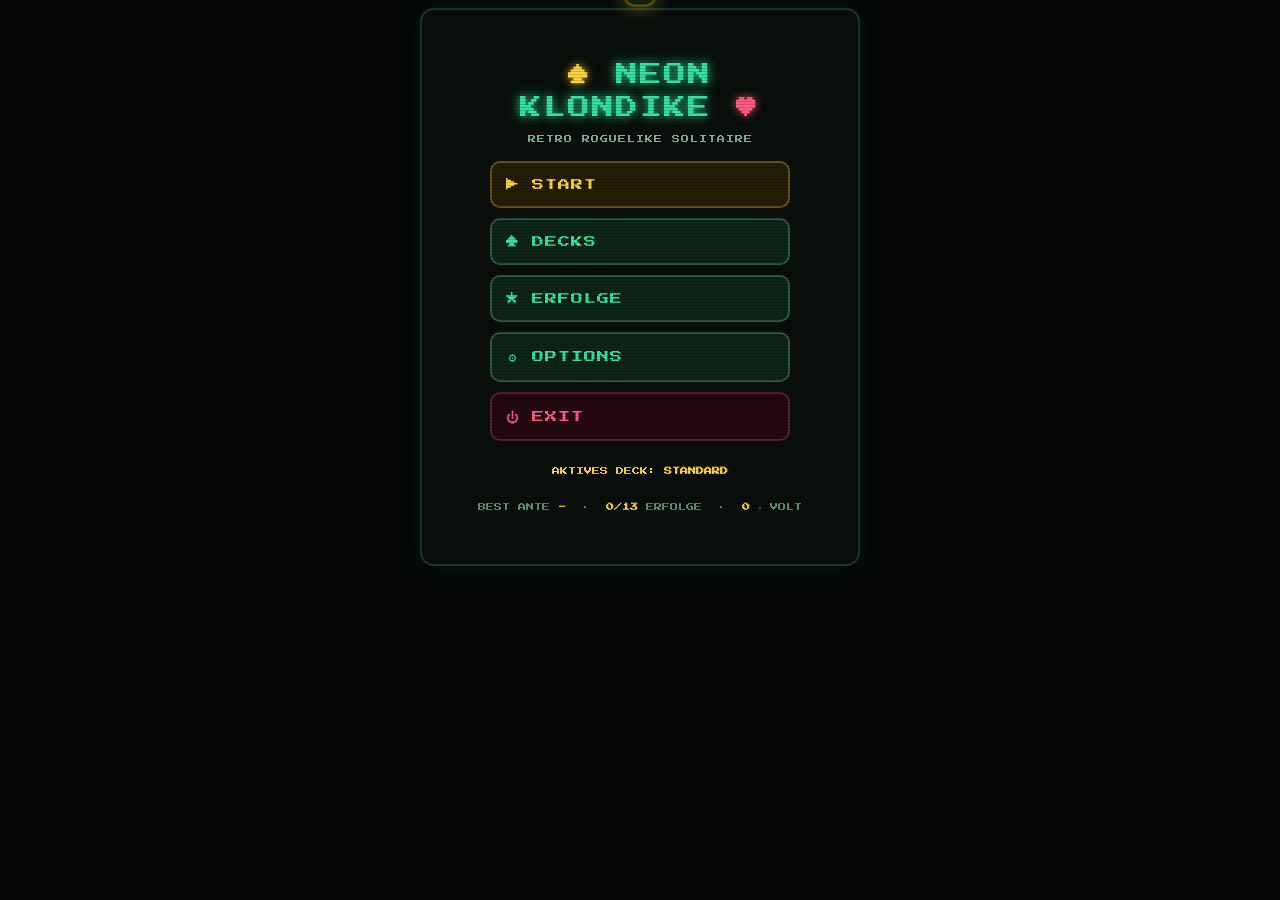
==== neon-klondike.html @ 6d2a976f "Updated 0.2" ====
<!DOCTYPE html>
<html lang="de">
<head>
<meta charset="UTF-8">
<meta name="viewport" content="width=device-width, initial-scale=1, maximum-scale=1, user-scalable=no, viewport-fit=cover">
<meta name="apple-mobile-web-app-capable" content="yes">
<meta name="apple-mobile-web-app-status-bar-style" content="black">
<meta name="theme-color" content="#050805">
<title>Neon Klondike</title>
<link rel="preconnect" href="https://fonts.googleapis.com">
<link rel="preconnect" href="https://fonts.gstatic.com" crossorigin>
<link href="https://fonts.googleapis.com/css2?family=Press+Start+2P&display=swap" rel="stylesheet">
<style>
/* ============================================================
   NEON KLONDIKE  -  Retro Roguelike Solitaire
   Single self-contained file. No backend, no dependencies
   (other than the Google webfont). Designed mobile-first.
   Sections: PALETTE/BASE -> SCENES -> MENU -> GAME (core)
             -> ACHIEVEMENTS -> OPTIONS -> GAME OVER -> TOAST
   ============================================================ */

*{box-sizing:border-box;-webkit-tap-highlight-color:transparent}
html,body{margin:0;min-height:100%;background:#050805;font-family:'Press Start 2P',monospace;color:#dfeee6;-webkit-user-select:none;user-select:none;touch-action:manipulation}
body{display:flex;justify-content:center;align-items:flex-start;padding:8px;padding-top:max(8px,env(safe-area-inset-top))}

/* ---- shared palette + app frame ---- */
#app{
  --cw:46px;--ch:62px;--fanUp:-44px;--fanDn:-50px;
  --mint:#36e0a0;--gold:#ffd23f;--pink:#ff5b7f;--felt:#0e2c1d;--panel:#0a0f0b;
  width:100%;max-width:440px;position:relative;
}

/* global CRT scanline overlay (toggle in Options) */
#scanlines{position:fixed;inset:0;pointer-events:none;z-index:9999;
  background:repeating-linear-gradient(rgba(0,0,0,0) 0 2px,rgba(0,0,0,.16) 2px 3px)}
#app.crt-off #scanlines{display:none}
#app.crt-off #stage::before{display:none}

/* ---- scene container (every screen is a framed neon panel) ---- */
.scene{background:var(--panel);border:2px solid #1c3a2b;border-radius:14px;padding:10px;
  box-shadow:0 0 22px rgba(54,224,160,.08)}
.scene[hidden]{display:none !important}

/* shared headers / back buttons used by sub-screens */
.shead{display:flex;align-items:center;gap:8px;margin:2px 0 10px}
.shead .ht{flex:1;text-align:center;font-size:12px;color:var(--mint);letter-spacing:1px}
.iconbtn{font-family:'Press Start 2P',monospace;font-size:12px;width:34px;height:34px;
  border-radius:8px;border:1.5px solid #2c5a43;background:#0d2419;color:var(--mint);cursor:pointer;line-height:1}
.iconbtn:active{transform:scale(.95)}

/* =================== MENU =================== */
#scene-menu{min-height:62vh;display:flex;flex-direction:column;align-items:center;justify-content:center;
  gap:18px;padding:28px 16px;position:relative;overflow:hidden}
.logo{text-align:center;font-size:22px;line-height:1.5;letter-spacing:2px;color:var(--mint);
  text-shadow:0 0 8px rgba(54,224,160,.8),0 0 18px rgba(54,224,160,.4);animation:glow 2.4s ease-in-out infinite}
.logo .h{color:var(--pink);text-shadow:0 0 8px rgba(255,91,127,.8)}
.logo .d{color:var(--gold);text-shadow:0 0 8px rgba(255,210,63,.8)}
@keyframes glow{0%,100%{filter:brightness(1)}50%{filter:brightness(1.35)}}
.tag{font-size:8px;color:#7fae98;letter-spacing:1px;text-align:center;margin-top:-8px}
.menu-btns{display:flex;flex-direction:column;gap:10px;width:100%;max-width:300px}
.mbtn{font-family:'Press Start 2P',monospace;font-size:12px;padding:15px 12px;border-radius:10px;
  border:2px solid #2c5a43;background:#0d2419;color:var(--mint);cursor:pointer;letter-spacing:1px;
  display:flex;align-items:center;gap:10px;justify-content:flex-start;transition:transform .05s,box-shadow .15s}
.mbtn:active{transform:scale(.98)}
.mbtn:hover{box-shadow:0 0 14px rgba(54,224,160,.35)}
.mbtn .mi{font-size:13px;width:18px;text-align:center}
.mbtn.gold{border-color:#6b5410;color:var(--gold);background:#241d07}
.mbtn.gold:hover{box-shadow:0 0 14px rgba(255,210,63,.35)}
.mbtn.danger{border-color:#5a2238;color:var(--pink);background:#240913}
.mbtn.danger:hover{box-shadow:0 0 14px rgba(255,91,127,.35)}
.menu-foot{font-size:8px;color:#5f8f78;text-align:center;line-height:2;margin-top:4px}
.menu-foot b{color:var(--gold)}
/* drifting suit glyphs in the menu background */
.drift{position:absolute;color:rgba(54,224,160,.08);font-size:40px;pointer-events:none;z-index:0;animation:drift 14s linear infinite}
@keyframes drift{0%{transform:translateY(110%) rotate(0)}100%{transform:translateY(-130%) rotate(40deg)}}
.menu-card{position:relative;z-index:2;display:flex;flex-direction:column;align-items:center;gap:18px;width:100%}

/* =================== GAME (core, preserved) =================== */
#topbar{display:flex;align-items:center;gap:6px;margin:2px 0 8px}
#title{flex:1;text-align:center;font-size:11px;color:var(--mint);letter-spacing:1px}
#title .h{color:var(--pink)}#title .d{color:var(--gold)}
#hud{display:flex;justify-content:space-between;align-items:flex-start;font-size:11px;line-height:1.5;margin-bottom:6px;gap:6px}
#hud .lbl{color:#5f8f78;font-size:9px}
#hud .val{font-size:12px}
#chips{color:var(--mint)} #chips.pulse{animation:pop .3s ease}
@keyframes pop{0%{transform:scale(1)}40%{transform:scale(1.35);color:#fff}100%{transform:scale(1)}}
#tgt{color:var(--gold)} #coins{color:var(--gold)} #ante{color:var(--pink)}
#multline{font-size:9px;color:#5f8f78;margin-top:3px}
#mult{color:var(--pink);font-size:11px}
#bossstrip{font-size:8px;color:var(--pink);border:1px solid #5a2238;background:#240913;border-radius:6px;padding:5px 7px;margin-bottom:7px;line-height:1.7;text-align:center}
#bossstrip.hidden{display:none}
#stage{position:relative;background:var(--felt);border-radius:10px;padding:8px;min-height:62vh;border:1px solid #173a28;overflow:hidden}
#stage::before{content:"";position:absolute;inset:0;pointer-events:none;background:repeating-linear-gradient(rgba(0,0,0,0) 0 2px,rgba(0,0,0,.18) 2px 3px);border-radius:10px;z-index:50}
#board{position:relative;z-index:2}
#top{display:flex;align-items:flex-start;gap:4px;margin-bottom:10px}
.founds{display:flex;gap:4px}.spacer{flex:1}
.col{display:flex;flex-direction:column;align-items:center}
#tab{display:flex;gap:4px;justify-content:space-between}
.slot{width:var(--cw);height:var(--ch);border-radius:5px;border:1.5px dashed rgba(255,255,255,.18);display:flex;align-items:center;justify-content:center;font-size:calc(var(--cw)*0.3);color:rgba(255,255,255,.25)}
.card{width:var(--cw);height:var(--ch);border-radius:5px;position:relative;cursor:pointer;background:#f4f1e4;border:1px solid #20140a;font-family:'Press Start 2P',monospace}
.card .cn{position:absolute;top:3px;left:4px;font-size:calc(var(--cw)*0.22);line-height:1}
.card .pip{position:absolute;bottom:4px;right:4px;font-size:calc(var(--cw)*0.34);line-height:1}
.card.red{color:#d8332f}.card.blk{color:#16110a}
.card.down{background:#13261c;border:1px solid var(--mint);background-image:repeating-linear-gradient(45deg,#163a29 0 6px,#0f2a1e 6px 12px)}
.card.sel{box-shadow:0 0 0 3px var(--gold);transform:translateY(-4px);z-index:99}
.fan{margin-top:var(--fanUp)}.fan.dn{margin-top:var(--fanDn)}
.scorepop{position:absolute;left:50%;top:36px;font-size:14px;color:var(--gold);z-index:70;pointer-events:none;animation:floatUp .8s ease forwards}
@keyframes floatUp{0%{opacity:0;transform:translate(-50%,8px)}20%{opacity:1}100%{opacity:0;transform:translate(-50%,-30px)}}
#bar{display:flex;gap:6px;margin-top:10px}
.btn{flex:1;font-family:'Press Start 2P',monospace;font-size:10px;padding:11px 4px;border-radius:8px;border:1.5px solid #2c5a43;background:#0d2419;color:var(--mint);cursor:pointer;line-height:1.4}
.btn:active{transform:scale(.97)}
.btn.gold{border-color:#6b5410;color:var(--gold);background:#241d07}
#overlay{position:absolute;inset:0;z-index:60;background:rgba(5,12,8,.94);border-radius:10px;display:flex;flex-direction:column;align-items:center;justify-content:center;padding:16px;text-align:center;gap:12px;overflow:auto}
#overlay.hidden{display:none}
#overlay h3{font-size:15px;margin:0;line-height:1.5}
#overlay .sub{font-size:9px;color:#7fae98;line-height:1.9}
.shop{display:flex;flex-direction:column;gap:8px;width:100%}
.perk{display:flex;justify-content:space-between;align-items:center;gap:8px;background:#0e2418;border:1px solid #244;border-radius:8px;padding:8px 10px;text-align:left}
.perk.mlt{border-color:#5a2238}
.perk .pn{font-size:10px;color:var(--mint);line-height:1.5}
.perk.mlt .pn{color:var(--pink)}
.perk .pd{font-size:8px;color:#8fbfa6;line-height:1.7;margin-top:3px}
.perk .buy{font-size:10px;color:var(--gold);border:1.5px solid #6b5410;background:#241d07;border-radius:6px;padding:9px 10px;cursor:pointer;white-space:nowrap}
.perk .buy:disabled{opacity:.35}
.owned{display:flex;flex-wrap:wrap;gap:4px;justify-content:center;margin-top:2px}
.tag-pill{font-size:8px;background:#241d07;color:var(--gold);border:1px solid #5a4a12;border-radius:5px;padding:4px 6px}
.tag-pill.m{background:#240913;color:var(--pink);border-color:#5a2238}
.perk.sel{border-color:var(--gold);box-shadow:0 0 7px rgba(228,196,80,.4)}
.perk.lock .pn{color:#7fae98}
.deck-aktiv{font-size:9px;color:var(--gold);border:1.5px solid #6b5410;background:#241d07;border-radius:6px;padding:9px 11px;white-space:nowrap}
#stage.shake{animation:shk .18s}
@keyframes shk{25%{transform:translateX(-4px)}75%{transform:translateX(4px)}}

/* =================== ACHIEVEMENTS =================== */
#scene-ach{min-height:62vh}
.ach-prog{text-align:center;font-size:9px;color:#7fae98;margin-bottom:10px}
.ach-prog b{color:var(--gold)}
.ach-bar{height:8px;border-radius:5px;background:#0e2418;border:1px solid #244;overflow:hidden;margin:6px 0 12px}
.ach-bar i{display:block;height:100%;background:linear-gradient(90deg,var(--mint),var(--gold));box-shadow:0 0 8px rgba(54,224,160,.5)}
.ach-grid{display:flex;flex-direction:column;gap:7px;max-height:54vh;overflow:auto;padding-right:2px}
.ach{display:flex;align-items:center;gap:10px;border-radius:9px;padding:9px 10px;border:1px solid #244;background:#0e2418}
.ach.off{opacity:.5;filter:grayscale(.6)}
.ach.on{border-color:#6b5410;background:#15200a;box-shadow:0 0 10px rgba(255,210,63,.15)}
.ach-ic{font-size:18px;width:26px;text-align:center}
.ach-nm{font-size:10px;color:var(--mint);line-height:1.5}
.ach.on .ach-nm{color:var(--gold)}
.ach-ds{font-size:8px;color:#8fbfa6;line-height:1.7;margin-top:3px}

/* =================== OPTIONS =================== */
#scene-opts{min-height:62vh}
.orow{display:flex;justify-content:space-between;align-items:center;gap:10px;background:#0e2418;border:1px solid #244;border-radius:9px;padding:13px 12px;margin-bottom:9px}
.orow .ol{font-size:10px;color:var(--mint);line-height:1.6}
.orow .od{font-size:8px;color:#8fbfa6;margin-top:4px;line-height:1.7}
.tgl{font-family:'Press Start 2P',monospace;font-size:10px;min-width:62px;padding:11px 8px;border-radius:7px;border:1.5px solid #5a2238;background:#240913;color:var(--pink);cursor:pointer}
.tgl.on{border-color:#2c5a43;background:#0d2419;color:var(--mint)}
.tgl:active{transform:scale(.97)}
.opt-reset{font-family:'Press Start 2P',monospace;font-size:9px;width:100%;padding:12px;border-radius:8px;border:1.5px solid #5a2238;background:#1a0a10;color:var(--pink);cursor:pointer;margin-top:6px;line-height:1.6}
.opt-about{font-size:8px;color:#5f8f78;text-align:center;line-height:2;margin-top:14px}

/* =================== GAME OVER =================== */
#scene-over{min-height:62vh;display:flex;flex-direction:column;gap:12px}
.go-title{text-align:center;font-size:18px;color:var(--pink);letter-spacing:2px;margin:6px 0 2px;
  text-shadow:0 0 10px rgba(255,91,127,.7);animation:gofx .5s ease}
@keyframes gofx{0%{transform:scale(.6);opacity:0}60%{transform:scale(1.12)}100%{transform:scale(1);opacity:1}}
.go-sub{text-align:center;font-size:9px;color:#7fae98;line-height:1.9}
.go-records{display:flex;flex-wrap:wrap;gap:5px;justify-content:center}
.rec{font-size:8px;color:var(--gold);background:#241d07;border:1px solid #6b5410;border-radius:6px;padding:5px 7px;
  animation:recpop .4s ease;line-height:1.5}
@keyframes recpop{0%{transform:scale(0)}70%{transform:scale(1.15)}100%{transform:scale(1)}}
.go-chartwrap{background:#0e2418;border:1px solid #244;border-radius:10px;padding:10px 10px 6px}
.go-chartlbl{font-size:8px;color:#5f8f78;margin-bottom:8px;text-align:center}
.go-chart{height:120px;position:relative;display:flex;align-items:flex-end;gap:4px;padding-top:6px}
.tline{position:absolute;left:0;right:0;bottom:71.4%;border-top:1px dashed rgba(255,210,63,.6);z-index:1}
.tline span{position:absolute;right:0;top:-10px;font-size:7px;color:var(--gold)}
.bar{flex:1;display:flex;flex-direction:column;align-items:center;justify-content:flex-end;height:100%;min-width:0;z-index:2}
.bwrap{width:100%;height:100%;display:flex;align-items:flex-end;justify-content:center}
.bfill{width:78%;border-radius:3px 3px 0 0;min-height:3px;transition:height .5s ease}
.bfill.win{background:var(--mint);box-shadow:0 0 8px rgba(54,224,160,.6)}
.bfill.boss{background:var(--gold);box-shadow:0 0 8px rgba(255,210,63,.6)}
.bfill.fail{background:var(--pink);box-shadow:0 0 8px rgba(255,91,127,.6)}
.blab{font-size:7px;color:#7fae98;margin-top:4px}
.go-legend{display:flex;gap:10px;justify-content:center;font-size:7px;color:#7fae98;margin-top:8px}
.go-legend i{display:inline-block;width:8px;height:8px;border-radius:2px;margin-right:3px;vertical-align:middle}
.go-stats{display:grid;grid-template-columns:1fr 1fr;gap:6px}
.gs{background:#0e2418;border:1px solid #244;border-radius:8px;padding:9px 10px}
.gs .k{font-size:8px;color:#5f8f78}
.gs .v{font-size:13px;color:var(--mint);margin-top:5px}
.go-achh{font-size:8px;color:var(--gold);text-align:center;margin:4px 0 2px;letter-spacing:1px}
.go-achbadges{display:flex;flex-wrap:wrap;gap:5px;justify-content:center}
.go-btns{display:flex;gap:8px;margin-top:2px}

/* =================== TOAST (achievement unlock) =================== */
#toast{position:absolute;left:50%;top:8px;transform:translate(-50%,-140%);z-index:10000;
  background:#15200a;border:2px solid #6b5410;border-radius:10px;padding:10px 14px;
  font-size:9px;color:var(--gold);line-height:1.6;text-align:center;max-width:90%;
  box-shadow:0 0 18px rgba(255,210,63,.4);transition:transform .35s ease;pointer-events:none}
#toast.show{transform:translate(-50%,0)}
#toast .ti{font-size:12px;margin-right:4px}

/* goodbye screen */
#scene-bye{min-height:50vh;display:flex;flex-direction:column;align-items:center;justify-content:center;gap:16px;text-align:center;padding:30px 18px}
#scene-bye .by{font-size:14px;color:var(--mint);line-height:1.8}
#scene-bye .bs{font-size:9px;color:#7fae98;line-height:1.9}
</style>
</head>
<body>
<div id="app">
  <div id="scanlines"></div>
  <div id="toast"></div>

  <!-- ===================== MAIN MENU ===================== -->
  <section class="scene" id="scene-menu">
    <div class="menu-card">
      <div class="logo"><span class="d">&#9824;</span> NEON<br>KLONDIKE <span class="h">&#9829;</span></div>
      <div class="tag">RETRO ROGUELIKE SOLITAIRE</div>
      <div class="menu-btns">
        <button class="mbtn gold" data-go="start"><span class="mi">&#9654;</span> START</button>
        <button class="mbtn" data-go="decks"><span class="mi">&#9824;</span> DECKS</button>
        <button class="mbtn" data-go="ach"><span class="mi">&#9733;</span> ERFOLGE</button>
        <button class="mbtn" data-go="opts"><span class="mi">&#9881;</span> OPTIONS</button>
        <button class="mbtn danger" data-go="exit"><span class="mi">&#9211;</span> EXIT</button>
      </div>
      <div class="menu-foot" style="color:var(--gold);margin-bottom:-2px">AKTIVES DECK: <b id="m-deck">STANDARD</b></div>
      <div class="menu-foot">BEST ANTE <b id="m-bestante">-</b> &nbsp;&middot;&nbsp; <b id="m-achcount">0/0</b> ERFOLGE &nbsp;&middot;&nbsp; <b id="m-volt">0</b> &#9889; VOLT</div>
    </div>
  </section>

  <!-- ===================== GAME ===================== -->
  <section class="scene" id="scene-game" hidden>
    <div id="topbar">
      <button class="iconbtn" id="homebtn" title="Hauptmenü">&#9776;</button>
      <div id="title"><span class="d">&#9824;</span> NEON KLONDIKE <span class="h">&#9829;</span></div>
      <div style="width:34px"></div>
    </div>
    <div id="hud">
      <div><div class="lbl">ANTE</div><div class="val" id="ante">1</div></div>
      <div style="text-align:center"><div class="lbl">CHIPS</div><div class="val"><span id="chips">0</span><span style="color:#456">/</span><span id="tgt">60</span></div><div id="multline">MULT <span id="mult">&#215;1.0</span></div></div>
      <div style="text-align:right"><div class="lbl">COINS</div><div class="val" id="coins">4</div></div>
    </div>
    <div id="bossstrip" class="hidden"></div>
    <div id="stage">
      <div id="board"></div>
      <div id="overlay" class="hidden"></div>
    </div>
    <div id="bar">
      <button class="btn" data-act="auto">&#9889; AUTO</button>
      <button class="btn" data-act="recycle"><span id="recnum">&#8635; 2</span></button>
      <button class="btn gold" data-act="new">NEW RUN</button>
    </div>
  </section>

  <!-- ===================== ACHIEVEMENTS ===================== -->
  <section class="scene" id="scene-ach" hidden>
    <div class="shead">
      <button class="iconbtn" data-back>&#8592;</button>
      <div class="ht">&#9733; ERFOLGE</div>
      <div style="width:34px"></div>
    </div>
    <div class="ach-prog">FREIGESCHALTET <b id="ach-count">0/0</b></div>
    <div class="ach-bar"><i id="ach-fill" style="width:0%"></i></div>
    <div class="ach-grid" id="ach-grid"></div>
  </section>

  <!-- ===================== DECKS ===================== -->
  <section class="scene" id="scene-decks" hidden>
    <div class="shead">
      <button class="iconbtn" data-back>&#8592;</button>
      <div class="ht">&#9824; DECKS</div>
      <div style="width:34px"></div>
    </div>
    <div class="ach-prog"><b id="deck-volt">0</b> &#9889; VOLT &middot; WÄHLE DEIN START-DECK</div>
    <div class="shop" id="deck-grid"></div>
  </section>

  <!-- ===================== OPTIONS ===================== -->
  <section class="scene" id="scene-opts" hidden>
    <div class="shead">
      <button class="iconbtn" data-back>&#8592;</button>
      <div class="ht">&#9881; OPTIONS</div>
      <div style="width:34px"></div>
    </div>
    <div class="orow">
      <div><div class="ol">SOUND</div><div class="od">Retro-Soundeffekte beim Spielen</div></div>
      <button class="tgl" id="opt-sound" data-opt="sound">AN</button>
    </div>
    <div class="orow">
      <div><div class="ol">CRT-SCANLINES</div><div class="od">Retro-Bildschirm-Effekt</div></div>
      <button class="tgl" id="opt-crt" data-opt="crt">AN</button>
    </div>
    <button class="opt-reset" id="opt-reset">FORTSCHRITT ZURÜCKSETZEN</button>
    <div class="opt-about">NEON KLONDIKE &middot; v0.2<br>RETRO ROGUELIKE SOLITAIRE</div>
  </section>

  <!-- ===================== GAME OVER ===================== -->
  <section class="scene" id="scene-over" hidden>
    <div class="go-title">GAME OVER</div>
    <div class="go-sub" id="go-sub"></div>
    <div class="go-records" id="go-records"></div>
    <div class="go-chartwrap">
      <div class="go-chartlbl">CHIPS PRO ANTE</div>
      <div class="go-chart" id="go-chart"></div>
      <div class="go-legend">
        <span><i style="background:var(--mint)"></i>GESCHAFFT</span>
        <span><i style="background:var(--gold)"></i>BOSS</span>
        <span><i style="background:var(--pink)"></i>GESCHEITERT</span>
      </div>
    </div>
    <div class="go-stats" id="go-stats"></div>
    <div id="go-ach"></div>
    <div class="go-btns">
      <button class="btn gold" data-act="retry">NEW RUN</button>
      <button class="btn" data-act="menu">HAUPTMENÜ</button>
    </div>
  </section>

  <!-- ===================== GOODBYE ===================== -->
  <section class="scene" id="scene-bye" hidden>
    <div class="by"><span style="color:var(--gold)">&#9824;</span> DANKE<br>FÜRS SPIELEN <span style="color:var(--pink)">&#9829;</span></div>
    <div class="bs">Du kannst den Tab jetzt schließen.<br>(In der Steam-Version beendet dies das Spiel.)</div>
    <button class="mbtn" data-back style="max-width:240px">&#8592; ZURÜCK ZUM MENÜ</button>
  </section>

</div>
<script>
(function(){
"use strict";

/* ============================================================
   PERSISTENCE  -  localStorage with graceful in-memory fallback.
   (This is a standalone file the player runs locally; persistence
   is what makes achievements/highscores meaningful. The Steam/
   Electron build keeps the exact same API.)
   ============================================================ */
const KEY='neonklondike.v1';
const Store={
  data:null, _mem:null, _ok:true,
  load(){
    try{const raw=localStorage.getItem(KEY); this.data=raw?JSON.parse(raw):{};}
    catch(e){this._ok=false;this.data=this._mem||{};}
    this._defaults();
  },
  _defaults(){
    const d=this.data;
    d.stats=Object.assign({totalRuns:0,bestAnte:0,bestChips:0,bestRunChips:0,boardClears:0,bossesBeaten:[]},d.stats||{});
    if(!Array.isArray(d.stats.bossesBeaten))d.stats.bossesBeaten=[];
    d.ach=Array.isArray(d.ach)?d.ach:[];
    d.opts=Object.assign({sound:true,crt:true},d.opts||{});
    d.meta=Object.assign({
      volt:0,                    // persistent currency, earned every run (win OR loss)
      selectedDeck:'standard',
      decksUnlocked:['standard'],
      perksUnlocked:['plus5','red','ten','fever','streak','ace','rec'], // current 7 stay free
      paidAch:[],                // achievement ids already paid out in VOLT
      themesUnlocked:['neon'], selectedTheme:'neon'
    },d.meta||{});
  },
  save(){
    try{ if(this._ok)localStorage.setItem(KEY,JSON.stringify(this.data)); else this._mem=this.data; }
    catch(e){ this._ok=false; this._mem=this.data; }
  },
  reset(){ const opts=this.data.opts; this.data={opts:opts}; this._defaults(); this.save(); }
};

/* ============================================================
   AUDIO  -  tiny WebAudio SFX engine (no asset files).
   ============================================================ */
const SFX={
  ctx:null,
  ensure(){ if(this.ctx)return; try{this.ctx=new (window.AudioContext||window.webkitAudioContext)();}catch(e){} },
  resume(){ if(this.ctx&&this.ctx.state==='suspended')this.ctx.resume(); },
  tone(freq,dur,type,vol){
    if(!Store.data.opts.sound||!this.ctx)return;
    type=type||'square'; vol=vol||0.04;
    const t=this.ctx.currentTime;
    const o=this.ctx.createOscillator(), g=this.ctx.createGain();
    o.type=type; o.frequency.value=freq;
    g.gain.setValueAtTime(vol,t);
    g.gain.exponentialRampToValueAtTime(0.0001,t+dur);
    o.connect(g).connect(this.ctx.destination);
    o.start(t); o.stop(t+dur);
  },
  click(){this.tone(420,0.05);},
  bank(){this.tone(660,0.07);setTimeout(()=>this.tone(880,0.06),40);},
  buy(){this.tone(520,0.08);setTimeout(()=>this.tone(820,0.08),60);},
  unlock(){[660,990,1320].forEach((f,i)=>setTimeout(()=>this.tone(f,0.12,'square',0.05),i*80));},
  win(){[523,659,784,1047].forEach((f,i)=>setTimeout(()=>this.tone(f,0.12,'square',0.05),i*90));},
  lose(){[440,330,220,165].forEach((f,i)=>setTimeout(()=>this.tone(f,0.18,'sawtooth',0.05),i*120));},
};

/* ============================================================
   ACHIEVEMENTS  -  each tests against {G, RUN, S} (stats).
   ============================================================ */
const ACHIEVEMENTS=[
 {id:'first_bank',name:'ANGEZÄHLT',   desc:'Banke deine erste Karte.',            test:c=>c.RUN.banked>=1},
 {id:'clear_board',name:'AUFRÄUMER',  desc:'Räume ein Board komplett ab.',        test:c=>c.S.boardClears>=1},
 {id:'boss1',     name:'BOSS-JÄGER',  desc:'Besiege deinen ersten Boss.',         test:c=>c.S.bossesBeaten.length>=1},
 {id:'allboss',   name:'THRONRÄUBER', desc:'Besiege alle 3 Boss-Typen.',          test:c=>c.S.bossesBeaten.length>=3},
 {id:'ante3',     name:'WARMGELAUFEN',desc:'Erreiche Ante 3.',                    test:c=>c.S.bestAnte>=3},
 {id:'ante5',     name:'AUFSTEIGER',  desc:'Erreiche Ante 5.',                    test:c=>c.S.bestAnte>=5},
 {id:'ante8',     name:'LEGENDE',     desc:'Erreiche Ante 8.',                    test:c=>c.S.bestAnte>=8},
 {id:'chips500',  name:'HOCHSTAPLER', desc:'Erziele 500+ Chips in einer Runde.',  test:c=>c.S.bestChips>=500},
 {id:'chips1000', name:'ÜBERFLIEGER', desc:'Erziele 1000+ Chips in einer Runde.', test:c=>c.S.bestChips>=1000},
 {id:'perks5',    name:'SAMMLER',     desc:'Besitze 5 Perks gleichzeitig.',       test:c=>c.G.perks&&c.G.perks.length>=5},
 {id:'mult5',     name:'MULTIPLIKATOR',desc:'Erreiche ×5.0 Mult oder mehr.',      test:c=>c.RUN.maxMult>=5},
 {id:'coins20',   name:'SPARFUCHS',   desc:'Halte 20+ Coins gleichzeitig.',       test:c=>c.G.coins>=20},
 {id:'runs10',    name:'DURCHHALTER', desc:'Spiele 10 Runs.',                     test:c=>c.S.totalRuns>=10},
];

/* ============================================================
   GAME CORE  (Klondike + Balatro-style scoring/shop/bosses)
   ============================================================ */
const SUITS=['♠','♥','♦','♣'];
const RED=s=>s===1||s===2;
const RANKS=['','A','2','3','4','5','6','7','8','9','10','J','Q','K'];
const POOL=[
 {id:'plus5',name:'+5 CHIP',desc:'FOUNDATION CARDS +5 CHIPS',price:4,m:false},
 {id:'red',name:'RED HEAT',desc:'RED CARDS +4 CHIPS',price:3,m:false},
 {id:'ten',name:'TEN ENGINE',desc:'10s SCORE +12 CHIPS',price:4,m:false},
 {id:'fever',name:'FEVER',desc:'+0.5 BASE MULT (PERMANENT)',price:6,m:true},
 {id:'streak',name:'COMBO',desc:'+0.1 MULT EACH BANK (PER ROUND)',price:5,m:true},
 {id:'ace',name:'ACE MULT',desc:'ACES BANKED +0.5 MULT (PER ROUND)',price:5,m:true},
 {id:'rec',name:'EXTRA PASS',desc:'+1 STOCK RECYCLE / ROUND',price:4,m:false},
];
const BOSSES=[
 {id:'tax',name:'THE TAX',desc:'TARGET +40%'},
 {id:'crown',name:'PAPER CROWN',desc:'J Q K SCORE 0 CHIPS'},
 {id:'drought',name:'DROUGHT',desc:'ONLY 1 RECYCLE'},
];
/* ============================================================
   DECKS  -  starting-condition modifiers chosen before a run.
   Standard is free; the rest are unlocked with VOLT in the DECKS screen.
   Every deck is a TRADEOFF (a buff paired with a cost).
   ============================================================ */
const DECKS=[
 {id:'standard',  name:'STANDARD',    desc:'AUSGEWOGEN — KEINE MODIFIKATOREN',     coins:4, recDelta:0, baseMult:1, startPerks:[], targetMul:1,    rewardDelta:0,  cost:0},
 {id:'highroller',name:'HIGH ROLLER', desc:'+6 START-COINS · ALLE ZIELE +15%',    coins:10,recDelta:0, baseMult:1, startPerks:[], targetMul:1.15, rewardDelta:0,  cost:20},
 {id:'marathon',  name:'MARATHON',    desc:'+1 RECYCLE/RUNDE · BASIS-REWARD -1',   coins:4, recDelta:1, baseMult:1, startPerks:[], targetMul:1,    rewardDelta:-1, cost:20},
];
const DECK=id=>DECKS.find(d=>d.id===id)||DECKS[0];
let G={};
let RUN={};   // per-run tracking (resets each new run)

function $(id){return document.getElementById(id);}
function shuffle(a){for(let i=a.length-1;i>0;i--){const j=Math.floor(Math.random()*(i+1));[a[i],a[j]]=[a[j],a[i]];}return a;}
function target(n){return Math.round(60*Math.pow(1.55,n-1)/5)*5;}
function recBase(){return 2+(G.perks.includes('rec')?1:0)+(G.deck?G.deck.recDelta:0);}
function baseMult(){return (G.deck?G.deck.baseMult:1)+(G.perks.includes('fever')?0.5:0);}
function effMult(){return baseMult()+G.roundMult;}

function resetRun(){RUN={banked:0,totalChips:0,maxMult:0,bestRound:0,newBestAnte:false,newBestChips:false,newAch:[],voltEarned:0};}

function newRun(){
  resetRun();
  Store.data.stats.totalRuns++;
  const deck=DECK(Store.data.meta.selectedDeck);
  G={ante:1,coins:deck.coins,perks:deck.startPerks.slice(),history:[],deck:deck};
  newRound();           // newRound updates bestAnte + saves
  evalAch();            // covers runs10 etc.
}

function newRound(){
  const deck=[];for(let s=0;s<4;s++)for(let r=1;r<=13;r++)deck.push({r,s,up:false});
  shuffle(deck);
  G.tab=[[],[],[],[],[],[],[]];
  for(let c=0;c<7;c++){for(let k=0;k<=c;k++){const card=deck.pop();card.up=(k===c);G.tab[c].push(card);}}
  G.stock=deck;G.waste=[];G.found=[[],[],[],[]];
  G.chips=0;G.roundMult=0;G.phase='play';G.sel=null;G._last=0;G.boss=null;
  G.target=target(G.ante);if(G.deck&&G.deck.targetMul!==1)G.target=Math.round(G.target*G.deck.targetMul/5)*5;G.rec=recBase();
  if(G.ante%3===0){G.boss=BOSSES[Math.floor(Math.random()*BOSSES.length)];
    if(G.boss.id==='tax')G.target=Math.round(G.target*1.4/5)*5;
    if(G.boss.id==='drought')G.rec=Math.max(1,G.rec-2);}
  // reaching an ante = a record candidate
  if(G.ante>Store.data.stats.bestAnte){Store.data.stats.bestAnte=G.ante;RUN.newBestAnte=true;}
  Store.save();
  evalAch();
  hideOv();render();
}
function color(c){return RED(c.s)?'r':'b';}
function validSeq(cards){for(let i=1;i<cards.length;i++){const a=cards[i-1],b=cards[i];if(!b.up||b.r!==a.r-1||color(a)===color(b))return false;}return true;}
function moving(){if(!G.sel)return[];if(G.sel.p==='waste')return[G.waste[G.waste.length-1]];return G.tab[G.sel.col].slice(G.sel.idx);}
function canFound(c){const f=G.found[c.s];return (f.length===0&&c.r===1)||(f.length>0&&f[f.length-1].r===c.r-1);}
function canTab(cards,col){const r0=cards[0],t=G.tab[col];if(t.length===0)return r0.r===13;const top=t[t.length-1];return top.up&&top.r===r0.r+1&&color(top)!==color(r0);}
function chipsFor(c){if(G.boss&&G.boss.id==='crown'&&c.r>=11)return 0;let v=10;if(G.perks.includes('plus5'))v+=5;if(G.perks.includes('red')&&RED(c.s))v+=4;if(G.perks.includes('ten')&&c.r===10)v+=12;return v;}
function bankGain(c){
  if(G.perks.includes('streak'))G.roundMult+=0.1;
  if(G.perks.includes('ace')&&c.r===1)G.roundMult+=0.5;
  const m=effMult(); if(m>RUN.maxMult)RUN.maxMult=m;
  const gain=Math.round(chipsFor(c)*m);
  G.chips+=gain; RUN.banked++; RUN.totalChips+=gain;
  SFX.bank();
  evalAch();
  return gain;
}
function flip(arr){if(arr.length&&!arr[arr.length-1].up)arr[arr.length-1].up=true;}
function pop(g){if(g<=0)return;const d=document.createElement('div');d.className='scorepop';d.textContent='+'+g;$('stage').appendChild(d);setTimeout(()=>d.remove(),800);}
function handleStock(){
  if(G.stock.length){const c=G.stock.pop();c.up=true;G.waste.push(c);}
  else if(G.rec>0&&G.waste.length){while(G.waste.length){const c=G.waste.pop();c.up=false;G.stock.push(c);}G.rec--;}
  G.sel=null;render();checkStuck();
}
function doFound(){const cs=moving();const c=cs[0];G.found[c.s].push(c);if(G.sel.p==='waste')G.waste.pop();else{G.tab[G.sel.col].pop();flip(G.tab[G.sel.col]);}const g=bankGain(c);pop(g);G.sel=null;check();}
function doTab(col){const cs=moving();if(G.sel.p==='waste')G.waste.pop();else G.tab[G.sel.col].splice(G.sel.idx);cs.forEach(c=>G.tab[col].push(c));if(G.sel.p!=='waste')flip(G.tab[G.sel.col]);G.sel=null;render();checkStuck();}
function same(p,col,idx){return G.sel&&G.sel.p===p&&G.sel.col===col&&G.sel.idx===idx;}
function shake(){const s=$('stage');s.classList.add('shake');setTimeout(()=>s.classList.remove('shake'),180);}
function selWaste(){if(G.waste.length)G.sel={p:'waste'};}
function onClick(e){
  if(G.phase!=='play')return;
  const el=e.target.closest('[data-pile]');if(!el)return;
  const p=el.dataset.pile,col=el.dataset.col!==undefined?+el.dataset.col:null,idx=el.dataset.idx!==undefined?+el.dataset.idx:null;
  if(p==='stock'){handleStock();return;}
  if(!G.sel){
    if(p==='waste'){selWaste();}
    else if(p==='tab'&&idx>=0){const c=G.tab[col][idx];if(c.up&&validSeq(G.tab[col].slice(idx)))G.sel={p:'tab',col,idx};}
    render();return;
  }
  if(p==='waste'&&same('waste',undefined,undefined)){G.sel=null;render();return;}
  if(p==='tab'&&same('tab',col,idx)){G.sel=null;render();return;}
  const cs=moving();
  if(p==='found'){if(cs.length===1&&canFound(cs[0]))doFound();else shake();return;}
  if(p==='tab'){
    if(canTab(cs,col)){doTab(col);return;}
    const c=idx>=0?G.tab[col][idx]:null;
    if(c&&c.up&&validSeq(G.tab[col].slice(idx))){G.sel={p:'tab',col,idx};render();return;}
    shake();return;
  }
  if(p==='waste'){G.sel=null;selWaste();render();return;}
}
function autoCollect(){let moved=true,total=0;while(moved){moved=false;
  if(G.waste.length){const c=G.waste[G.waste.length-1];if(canFound(c)){G.found[c.s].push(c);G.waste.pop();total+=bankGain(c);moved=true;}}
  for(let col=0;col<7;col++){const t=G.tab[col];if(t.length){const c=t[t.length-1];if(c.up&&canFound(c)){G.found[c.s].push(c);t.pop();flip(t);total+=bankGain(c);moved=true;}}}
}G.sel=null;pop(total);check();}
function anyMove(){
  if(G.stock.length)return true;
  if(G.rec>0&&G.waste.length)return true;
  const tops=[];if(G.waste.length)tops.push(G.waste[G.waste.length-1]);
  for(let c=0;c<7;c++){const t=G.tab[c];if(t.length&&t[t.length-1].up)tops.push(t[t.length-1]);}
  for(const c of tops)if(canFound(c))return true;
  for(let c=0;c<7;c++){const t=G.tab[c];for(let i=0;i<t.length;i++){if(t[i].up&&validSeq(t.slice(i))){const run=t.slice(i);for(let d=0;d<7;d++)if(d!==c&&canTab(run,d))return true;}}}
  if(G.waste.length){const w=[G.waste[G.waste.length-1]];for(let d=0;d<7;d++)if(canTab(w,d))return true;}
  return false;
}
function checkStuck(){render();if(G.phase==='play'&&G.chips<G.target&&!anyMove())gameOver();}
function check(){
  const done=G.found.every(f=>f.length===13);
  if(done){roundClear(true);return;}
  if(G.chips>=G.target){roundClear(false);return;}
  render();if(!anyMove())gameOver();
}
function roundClear(cleared){
  G.phase='clear';
  const earned=G.chips;
  // ---- record this round into run history + persistent stats ----
  G.history.push({ante:G.ante,chips:earned,target:G.target,cleared:cleared,boss:G.boss?G.boss.id:null});
  if(earned>RUN.bestRound)RUN.bestRound=earned;
  if(earned>Store.data.stats.bestChips){Store.data.stats.bestChips=earned;RUN.newBestChips=true;}
  if(cleared)Store.data.stats.boardClears++;
  if(G.boss&&(cleared||earned>=G.target)&&Store.data.stats.bossesBeaten.indexOf(G.boss.id)<0)
    Store.data.stats.bossesBeaten.push(G.boss.id);
  Store.save();
  // ---- reward (unchanged economy) ----
  const interest=Math.min(5,Math.floor(G.coins/5));
  const perf=Math.floor(earned/40);
  const bonus=cleared?6:0;
  const bounty=G.boss?8:0;
  const reward=Math.max(0,3+(G.deck?G.deck.rewardDelta:0)+perf+interest+bonus+bounty);
  G.coins+=reward;
  evalAch();
  SFX.win();
  const lines=['+3 base','+'+perf+' score','+'+interest+' interest'];
  if(cleared)lines.push('+6 clear');if(bounty)lines.push('+8 boss');
  showOv('<h3 style="color:var(--gold)">'+(G.boss?'BOSS DEFEATED!':(cleared?'BOARD CLEARED!':'ROUND CLEAR'))+'</h3>'+
    '<div class="sub">CHIPS '+earned+' / '+G.target+'<br>'+lines.join(' &nbsp; ')+'<br><span style="color:var(--gold)">REWARD +'+reward+' COINS</span></div>'+
    '<button class="btn gold" data-act="shop" style="flex:0;padding:11px 18px">OPEN SHOP &#8599;</button>');
  render();
}
function openShop(){
  G.phase='shop';
  const avail=POOL.filter(p=>!G.perks.includes(p.id));
  G.offers=shuffle(avail.slice()).slice(0,3);
  renderShop();
}
function renderShop(){
  const owned=G.perks.map(id=>{const p=POOL.find(x=>x.id===id);return '<span class="tag-pill '+(p.m?'m':'')+'">'+p.name+'</span>';}).join('');
  const rows=G.offers.map((p,i)=>{const aff=G.coins>=p.price;
    return '<div class="perk '+(p.m?'mlt':'')+'"><div><div class="pn">'+p.name+'</div><div class="pd">'+p.desc+'</div></div><button class="buy" data-buy="'+i+'" '+(aff?'':'disabled')+'>'+p.price+'◉</button></div>';}).join('')||'<div class="sub">SOLD OUT — NICE COLLECTION</div>';
  const nb=(G.ante+1)%3===0?' ·BOSS':'';
  showOv('<h3 style="color:var(--mint)">SHOP — '+G.coins+'◉</h3>'+
    '<div class="shop">'+rows+'</div>'+
    (owned?'<div class="owned">'+owned+'</div>':'')+
    '<div style="display:flex;gap:6px;width:100%;margin-top:2px">'+
      '<button class="btn" data-act="reroll" '+(G.coins>=1&&G.offers.length?'':'disabled')+' style="flex:1">REROLL 1◉</button>'+
      '<button class="btn gold" data-act="next" style="flex:1.4">DEAL ANTE '+(G.ante+1)+nb+' &#8599;</button>'+
    '</div>');
}
function buy(i){const p=G.offers[i];if(!p||G.coins<p.price)return;G.coins-=p.price;G.perks.push(p.id);G.offers.splice(i,1);SFX.buy();evalAch();renderShop();}
function reroll(){if(G.coins<1)return;G.coins-=1;const avail=POOL.filter(p=>!G.perks.includes(p.id));G.offers=shuffle(avail.slice()).slice(0,3);SFX.click();renderShop();}

/* ---- META: convert a finished run into persistent VOLT ----
   Earned from PROGRESS (ante reached + bosses beaten + board clears) so a
   losing run still pays out. Boss Rush deck will later double the boss share. */
function awardVolt(){
  const bosses=G.history.filter(h=>h.boss&&!h.failed).length; // boss rounds actually beaten
  const clears=G.history.filter(h=>h.cleared).length;         // full board clears
  const v=G.ante+3*bosses+clears;
  Store.data.meta.volt+=v;
  RUN.voltEarned=v;
  Store.save();
}

/* ---- GAME OVER: record, persist, render visualization, switch scene ---- */
function gameOver(){
  G.phase='over';
  G.history.push({ante:G.ante,chips:G.chips,target:G.target,cleared:false,boss:G.boss?G.boss.id:null,failed:true});
  if(G.chips>RUN.bestRound)RUN.bestRound=G.chips;
  if(G.chips>Store.data.stats.bestChips){Store.data.stats.bestChips=G.chips;RUN.newBestChips=true;}
  if(RUN.totalChips>Store.data.stats.bestRunChips)Store.data.stats.bestRunChips=RUN.totalChips;
  Store.save();
  evalAch();
  awardVolt();
  SFX.lose();
  renderGameOver();
  showScene('over');
}

function showOv(html){const o=$('overlay');o.innerHTML=html;o.classList.remove('hidden');}
function hideOv(){$('overlay').classList.add('hidden');}
function fitCards(){const inner=$('stage').clientWidth-16;let cw=Math.floor((inner-6*4)/7);cw=Math.max(34,Math.min(cw,60));const ch=Math.round(cw*1.36);const r=document.documentElement.style;r.setProperty('--cw',cw+'px');r.setProperty('--ch',ch+'px');r.setProperty('--fanUp',(-Math.round(ch*0.7))+'px');r.setProperty('--fanDn',(-Math.round(ch*0.8))+'px');}
function cardEl(c,attr,extra){if(!c.up)return '<div class="card down '+(extra||'')+'" '+attr+'></div>';return '<div class="card '+(RED(c.s)?'red':'blk')+' '+(extra||'')+'" '+attr+'><span class="cn">'+RANKS[c.r]+SUITS[c.s]+'</span><span class="pip">'+SUITS[c.s]+'</span></div>';}
function render(){
  if($('scene-game').hidden)return;
  $('ante').textContent=G.ante;
  $('tgt').textContent=G.target;
  $('coins').textContent=G.coins;
  $('recnum').innerHTML='↻ '+G.rec;
  $('mult').textContent='×'+effMult().toFixed(1);
  const ch=$('chips');ch.textContent=G.chips;
  if(G.chips>G._last){ch.classList.remove('pulse');void ch.offsetWidth;ch.classList.add('pulse');}
  G._last=G.chips;
  const bs=$('bossstrip');
  if(G.boss){bs.classList.remove('hidden');bs.innerHTML='☠ BOSS · '+G.boss.name+' — '+G.boss.desc;}else bs.classList.add('hidden');
  let f='';for(let s=0;s<4;s++){const fo=G.found[s];if(fo.length){f+=cardEl(fo[fo.length-1],'data-pile="found" data-suit="'+s+'"','');}else f+='<div class="slot" data-pile="found" data-suit="'+s+'">'+SUITS[s]+'</div>';}
  let w;if(G.waste.length){const sel=G.sel&&G.sel.p==='waste'?'sel':'';w=cardEl(G.waste[G.waste.length-1],'data-pile="waste"',sel);}else w='<div class="slot" data-pile="waste"></div>';
  let st;if(G.stock.length)st='<div class="card down" data-pile="stock"></div>';else st='<div class="slot" data-pile="stock">'+(G.rec>0?'↻':'✕')+'</div>';
  let tb='';for(let c=0;c<7;c++){const col=G.tab[c];let inner='';if(col.length===0){inner='<div class="slot" data-pile="tab" data-col="'+c+'" data-idx="-1"></div>';}else{col.forEach((card,i)=>{const fanCls=i===0?'':(card.up?'fan':'fan dn');const selThis=G.sel&&G.sel.p==='tab'&&G.sel.col===c&&i>=G.sel.idx?'sel':'';inner+=cardEl(card,'data-pile="tab" data-col="'+c+'" data-idx="'+i+'"',fanCls+' '+selThis);});}
    tb+='<div class="col">'+inner+'</div>';}
  $('board').innerHTML='<div id="top"><div class="founds">'+f+'</div><div class="spacer"></div>'+st+w+'</div><div id="tab">'+tb+'</div>';
}

/* ============================================================
   SCENE MANAGER  -  menu / game / ach / opts / over / bye
   ============================================================ */
function showScene(name){
  document.querySelectorAll('.scene').forEach(s=>s.hidden=true);
  const el=$('scene-'+name); if(el)el.hidden=false;
  if(name==='menu')renderMenu();
  else if(name==='ach')renderAch();
  else if(name==='opts')renderOpts();
  else if(name==='decks')renderDecks();
}

function renderMenu(){
  const s=Store.data.stats;
  $('m-bestante').textContent=s.bestAnte||'-';
  $('m-achcount').textContent=Store.data.ach.length+'/'+ACHIEVEMENTS.length;
  $('m-volt').textContent=Store.data.meta.volt;
  $('m-deck').textContent=DECK(Store.data.meta.selectedDeck).name;
}

function renderDecks(){
  const m=Store.data.meta;
  $('deck-volt').textContent=m.volt;
  $('deck-grid').innerHTML=DECKS.map(d=>{
    const unlocked=m.decksUnlocked.includes(d.id), sel=m.selectedDeck===d.id;
    let act;
    if(sel)act='<span class="deck-aktiv">AKTIV</span>';
    else if(unlocked)act='<button class="buy" data-deck-sel="'+d.id+'">WÄHLEN</button>';
    else act='<button class="buy" data-deck-buy="'+d.id+'"'+(m.volt>=d.cost?'':' disabled')+'>'+d.cost+' &#9889;</button>';
    return '<div class="perk'+(sel?' sel':'')+(unlocked?'':' lock')+'">'+
      '<div><div class="pn">'+d.name+'</div><div class="pd">'+d.desc+'</div></div>'+act+'</div>';
  }).join('');
}

function renderAch(){
  const got=Store.data.ach;
  $('ach-count').textContent=got.length+'/'+ACHIEVEMENTS.length;
  $('ach-fill').style.width=Math.round(got.length/ACHIEVEMENTS.length*100)+'%';
  $('ach-grid').innerHTML=ACHIEVEMENTS.map(a=>{
    const on=got.indexOf(a.id)>=0;
    return '<div class="ach '+(on?'on':'off')+'">'+
      '<div class="ach-ic">'+(on?'🏆':'🔒')+'</div>'+
      '<div><div class="ach-nm">'+a.name+'</div><div class="ach-ds">'+a.desc+'</div></div></div>';
  }).join('');
}

function renderOpts(){
  const o=Store.data.opts;
  const sb=$('opt-sound'); sb.textContent=o.sound?'AN':'AUS'; sb.classList.toggle('on',!!o.sound);
  const cb=$('opt-crt');   cb.textContent=o.crt?'AN':'AUS';   cb.classList.toggle('on',!!o.crt);
}

function applyOpts(){ $('app').classList.toggle('crt-off',!Store.data.opts.crt); }

/* ---- GAME OVER visualization ---- */
function renderGameOver(){
  const s=Store.data.stats, h=G.history;
  $('go-sub').innerHTML='RUN BEENDET — ANTE '+G.ante+(G.boss?' · BOSS':'')+'<br>'+
    'BENÖTIGT '+G.target+' · ERREICHT '+G.chips;
  // records
  const recs=[];
  recs.push('&#9889; +'+(RUN.voltEarned||0)+' VOLT &middot; GESAMT '+Store.data.meta.volt);
  if(RUN.newBestAnte)recs.push('★ NEUER REKORD: ANTE '+G.ante);
  if(RUN.newBestChips)recs.push('★ BESTE RUNDE: '+s.bestChips);
  $('go-records').innerHTML=recs.map(r=>'<span class="rec">'+r+'</span>').join('');
  // bar chart (height = chips/target, target line drawn at 1.0 of a 1.4 scale)
  $('go-chart').innerHTML='<div class="tline"><span>TARGET</span></div>'+h.map(r=>{
    const ratio=Math.max(0,Math.min(r.chips/r.target,1.4));
    const hp=(ratio/1.4*100).toFixed(1);
    const cls=r.failed?'fail':(r.boss?'boss':'win');
    return '<div class="bar"><div class="bwrap"><div class="bfill '+cls+'" style="height:'+hp+'%"></div></div><div class="blab">A'+r.ante+'</div></div>';
  }).join('');
  // stat tiles
  const tile=(k,v)=>'<div class="gs"><div class="k">'+k+'</div><div class="v">'+v+'</div></div>';
  $('go-stats').innerHTML=
    tile('RUNDEN',h.length)+
    tile('CHIPS GESAMT',RUN.totalChips)+
    tile('BESTE RUNDE',RUN.bestRound)+
    tile('PERKS',G.perks.length);
  // achievements unlocked this run
  const na=RUN.newAch.map(id=>ACHIEVEMENTS.find(a=>a.id===id)).filter(Boolean);
  $('go-ach').innerHTML=na.length?
    '<div class="go-achh">NEUE ERFOLGE</div><div class="go-achbadges">'+
    na.map(a=>'<span class="rec">🏆 '+a.name+'</span>').join('')+'</div>':'';
}

/* ============================================================
   ACHIEVEMENT EVALUATION + TOASTS
   ============================================================ */
function evalAch(){
  const ctx={G:G,RUN:RUN,S:Store.data.stats};
  let changed=false;
  for(const a of ACHIEVEMENTS){
    if(Store.data.ach.indexOf(a.id)>=0)continue;
    let ok=false; try{ok=a.test(ctx);}catch(e){}
    if(ok){Store.data.ach.push(a.id);changed=true;if(RUN.newAch)RUN.newAch.push(a.id);queueToast(a);}
  }
  if(changed)Store.save();
}
let toastQ=[],toastBusy=false;
function queueToast(a){toastQ.push(a);if(!toastBusy)nextToast();}
function nextToast(){
  if(!toastQ.length){toastBusy=false;return;}
  toastBusy=true;
  const a=toastQ.shift(), t=$('toast');
  t.innerHTML='<span class="ti">🏆</span>ERFOLG<br>'+a.name;
  t.classList.add('show'); SFX.unlock();
  setTimeout(()=>{t.classList.remove('show');setTimeout(nextToast,300);},1900);
}

/* ============================================================
   EXIT  (web: goodbye screen; Steam/Electron: wire to app.quit)
   ============================================================ */
function doExit(){
  // In the Electron/Steam build, replace with: window.api?.quit() / window.close()
  try{window.close();}catch(e){}
  setTimeout(()=>{ if(document.visibilityState!=='hidden') showScene('bye'); },120);
}

/* ============================================================
   EVENT WIRING
   ============================================================ */
// in-board card taps
$('board').addEventListener('click',onClick);
// overlay (round-clear + shop)
$('overlay').addEventListener('click',function(e){
  const b=e.target.closest('[data-buy]');if(b){buy(+b.dataset.buy);return;}
  const a=e.target.closest('[data-act]');if(!a)return;const act=a.dataset.act;
  if(act==='shop')openShop();else if(act==='next'){G.ante++;newRound();}else if(act==='reroll')reroll();else if(act==='new')newRun();
});
// in-game bottom bar
$('bar').addEventListener('click',function(e){const a=e.target.closest('[data-act]');if(!a)return;const act=a.dataset.act;if(G.phase==='play'){if(act==='auto')autoCollect();else if(act==='recycle')handleStock();}if(act==='new'){SFX.click();newRun();}});
// home button -> menu
$('homebtn').addEventListener('click',function(){SFX.click();showScene('menu');});
// main menu
$('scene-menu').addEventListener('click',function(e){
  const b=e.target.closest('[data-go]');if(!b)return;SFX.click();
  const go=b.dataset.go;
  if(go==='start'){showScene('game');fitCards();newRun();}
  else if(go==='decks')showScene('decks');
  else if(go==='ach')showScene('ach');
  else if(go==='opts')showScene('opts');
  else if(go==='exit')doExit();
});
// generic back buttons -> menu
document.querySelectorAll('[data-back]').forEach(b=>b.addEventListener('click',function(){SFX.click();showScene('menu');}));
// decks screen: unlock with VOLT / select active deck
$('scene-decks').addEventListener('click',function(e){
  const buy=e.target.closest('[data-deck-buy]');
  if(buy){const id=buy.dataset.deckBuy,d=DECK(id),m=Store.data.meta;
    if(!m.decksUnlocked.includes(id)&&m.volt>=d.cost){m.volt-=d.cost;m.decksUnlocked.push(id);m.selectedDeck=id;Store.save();SFX.buy();renderDecks();}
    return;}
  const sel=e.target.closest('[data-deck-sel]');
  if(sel){Store.data.meta.selectedDeck=sel.dataset.deckSel;Store.save();SFX.click();renderDecks();return;}
});
// options toggles + reset
$('scene-opts').addEventListener('click',function(e){
  const t=e.target.closest('[data-opt]');
  if(t){const k=t.dataset.opt;Store.data.opts[k]=!Store.data.opts[k];Store.save();applyOpts();renderOpts();SFX.click();return;}
});
$('opt-reset').addEventListener('click',function(){
  if(confirm('Allen Fortschritt (Erfolge & Rekorde) wirklich löschen?')){Store.reset();renderOpts();SFX.click();alert('Fortschritt zurückgesetzt.');}
});
// game over buttons
$('scene-over').addEventListener('click',function(e){
  const a=e.target.closest('[data-act]');if(!a)return;SFX.click();
  if(a.dataset.act==='retry'){showScene('game');fitCards();newRun();}
  else if(a.dataset.act==='menu')showScene('menu');
});
// resize (only matters while playing)
window.addEventListener('resize',function(){if(!$('scene-game').hidden){fitCards();render();}});
// resume audio on first user gesture (mobile autoplay policy)
window.addEventListener('pointerdown',function init(){SFX.ensure();SFX.resume();window.removeEventListener('pointerdown',init);},{once:true});

/* ============================================================
   BOOT
   ============================================================ */
Store.load();
applyOpts();
showScene('menu');
})();
</script>
</body>
</html>
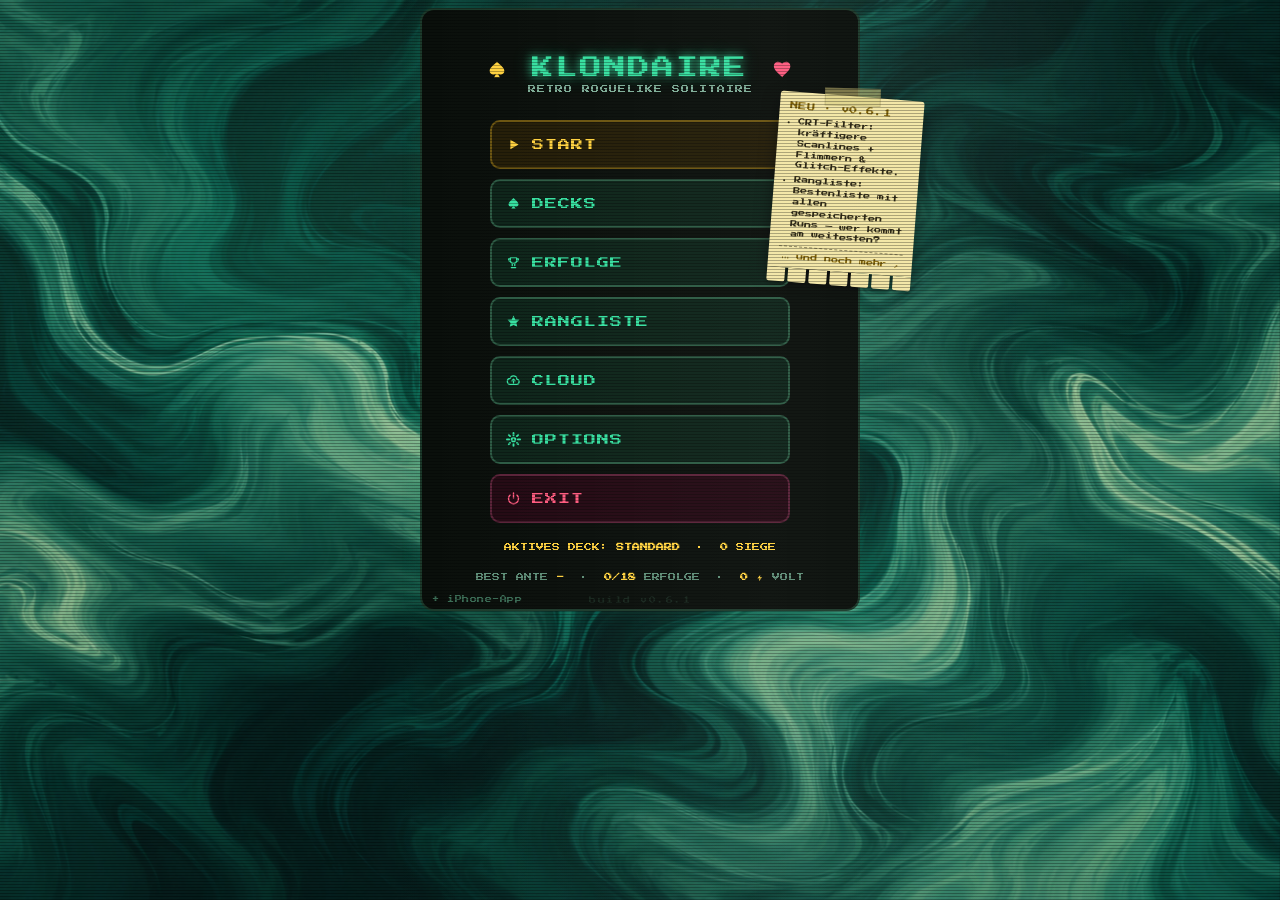
==== commit 1affef0c: "v0.6.1 – CRT-Filter, Rangliste, UI-Tweaks" ====
--- a/neon-klondike.html
+++ b/neon-klondike.html
@@ -2,831 +2,12 @@
 <html lang="de">
 <head>
 <meta charset="UTF-8">
-<meta name="viewport" content="width=device-width, initial-scale=1, maximum-scale=1, user-scalable=no, viewport-fit=cover">
-<meta name="apple-mobile-web-app-capable" content="yes">
-<meta name="apple-mobile-web-app-status-bar-style" content="black">
-<meta name="theme-color" content="#050805">
-<title>Neon Klondike</title>
-<link rel="preconnect" href="https://fonts.googleapis.com">
-<link rel="preconnect" href="https://fonts.gstatic.com" crossorigin>
-<link href="https://fonts.googleapis.com/css2?family=Press+Start+2P&display=swap" rel="stylesheet">
-<style>
-/* ============================================================
-   NEON KLONDIKE  -  Retro Roguelike Solitaire
-   Single self-contained file. No backend, no dependencies
-   (other than the Google webfont). Designed mobile-first.
-   Sections: PALETTE/BASE -> SCENES -> MENU -> GAME (core)
-             -> ACHIEVEMENTS -> OPTIONS -> GAME OVER -> TOAST
-   ============================================================ */
-
-*{box-sizing:border-box;-webkit-tap-highlight-color:transparent}
-html,body{margin:0;min-height:100%;background:#050805;font-family:'Press Start 2P',monospace;color:#dfeee6;-webkit-user-select:none;user-select:none;touch-action:manipulation}
-body{display:flex;justify-content:center;align-items:flex-start;padding:8px;padding-top:max(8px,env(safe-area-inset-top))}
-
-/* ---- shared palette + app frame ---- */
-#app{
-  --cw:46px;--ch:62px;--fanUp:-44px;--fanDn:-50px;
-  --mint:#36e0a0;--gold:#ffd23f;--pink:#ff5b7f;--felt:#0e2c1d;--panel:#0a0f0b;
-  width:100%;max-width:440px;position:relative;
-}
-
-/* global CRT scanline overlay (toggle in Options) */
-#scanlines{position:fixed;inset:0;pointer-events:none;z-index:9999;
-  background:repeating-linear-gradient(rgba(0,0,0,0) 0 2px,rgba(0,0,0,.16) 2px 3px)}
-#app.crt-off #scanlines{display:none}
-#app.crt-off #stage::before{display:none}
-
-/* ---- scene container (every screen is a framed neon panel) ---- */
-.scene{background:var(--panel);border:2px solid #1c3a2b;border-radius:14px;padding:10px;
-  box-shadow:0 0 22px rgba(54,224,160,.08)}
-.scene[hidden]{display:none !important}
-
-/* shared headers / back buttons used by sub-screens */
-.shead{display:flex;align-items:center;gap:8px;margin:2px 0 10px}
-.shead .ht{flex:1;text-align:center;font-size:12px;color:var(--mint);letter-spacing:1px}
-.iconbtn{font-family:'Press Start 2P',monospace;font-size:12px;width:34px;height:34px;
-  border-radius:8px;border:1.5px solid #2c5a43;background:#0d2419;color:var(--mint);cursor:pointer;line-height:1}
-.iconbtn:active{transform:scale(.95)}
-
-/* =================== MENU =================== */
-#scene-menu{min-height:62vh;display:flex;flex-direction:column;align-items:center;justify-content:center;
-  gap:18px;padding:28px 16px;position:relative;overflow:hidden}
-.logo{text-align:center;font-size:22px;line-height:1.5;letter-spacing:2px;color:var(--mint);
-  text-shadow:0 0 8px rgba(54,224,160,.8),0 0 18px rgba(54,224,160,.4);animation:glow 2.4s ease-in-out infinite}
-.logo .h{color:var(--pink);text-shadow:0 0 8px rgba(255,91,127,.8)}
-.logo .d{color:var(--gold);text-shadow:0 0 8px rgba(255,210,63,.8)}
-@keyframes glow{0%,100%{filter:brightness(1)}50%{filter:brightness(1.35)}}
-.tag{font-size:8px;color:#7fae98;letter-spacing:1px;text-align:center;margin-top:-8px}
-.menu-btns{display:flex;flex-direction:column;gap:10px;width:100%;max-width:300px}
-.mbtn{font-family:'Press Start 2P',monospace;font-size:12px;padding:15px 12px;border-radius:10px;
-  border:2px solid #2c5a43;background:#0d2419;color:var(--mint);cursor:pointer;letter-spacing:1px;
-  display:flex;align-items:center;gap:10px;justify-content:flex-start;transition:transform .05s,box-shadow .15s}
-.mbtn:active{transform:scale(.98)}
-.mbtn:hover{box-shadow:0 0 14px rgba(54,224,160,.35)}
-.mbtn .mi{font-size:13px;width:18px;text-align:center}
-.mbtn.gold{border-color:#6b5410;color:var(--gold);background:#241d07}
-.mbtn.gold:hover{box-shadow:0 0 14px rgba(255,210,63,.35)}
-.mbtn.danger{border-color:#5a2238;color:var(--pink);background:#240913}
-.mbtn.danger:hover{box-shadow:0 0 14px rgba(255,91,127,.35)}
-.menu-foot{font-size:8px;color:#5f8f78;text-align:center;line-height:2;margin-top:4px}
-.menu-foot b{color:var(--gold)}
-/* drifting suit glyphs in the menu background */
-.drift{position:absolute;color:rgba(54,224,160,.08);font-size:40px;pointer-events:none;z-index:0;animation:drift 14s linear infinite}
-@keyframes drift{0%{transform:translateY(110%) rotate(0)}100%{transform:translateY(-130%) rotate(40deg)}}
-.menu-card{position:relative;z-index:2;display:flex;flex-direction:column;align-items:center;gap:18px;width:100%}
-
-/* =================== GAME (core, preserved) =================== */
-#topbar{display:flex;align-items:center;gap:6px;margin:2px 0 8px}
-#title{flex:1;text-align:center;font-size:11px;color:var(--mint);letter-spacing:1px}
-#title .h{color:var(--pink)}#title .d{color:var(--gold)}
-#hud{display:flex;justify-content:space-between;align-items:flex-start;font-size:11px;line-height:1.5;margin-bottom:6px;gap:6px}
-#hud .lbl{color:#5f8f78;font-size:9px}
-#hud .val{font-size:12px}
-#chips{color:var(--mint)} #chips.pulse{animation:pop .3s ease}
-@keyframes pop{0%{transform:scale(1)}40%{transform:scale(1.35);color:#fff}100%{transform:scale(1)}}
-#tgt{color:var(--gold)} #coins{color:var(--gold)} #ante{color:var(--pink)}
-#multline{font-size:9px;color:#5f8f78;margin-top:3px}
-#mult{color:var(--pink);font-size:11px}
-#bossstrip{font-size:8px;color:var(--pink);border:1px solid #5a2238;background:#240913;border-radius:6px;padding:5px 7px;margin-bottom:7px;line-height:1.7;text-align:center}
-#bossstrip.hidden{display:none}
-#stage{position:relative;background:var(--felt);border-radius:10px;padding:8px;min-height:62vh;border:1px solid #173a28;overflow:hidden}
-#stage::before{content:"";position:absolute;inset:0;pointer-events:none;background:repeating-linear-gradient(rgba(0,0,0,0) 0 2px,rgba(0,0,0,.18) 2px 3px);border-radius:10px;z-index:50}
-#board{position:relative;z-index:2}
-#top{display:flex;align-items:flex-start;gap:4px;margin-bottom:10px}
-.founds{display:flex;gap:4px}.spacer{flex:1}
-.col{display:flex;flex-direction:column;align-items:center}
-#tab{display:flex;gap:4px;justify-content:space-between}
-.slot{width:var(--cw);height:var(--ch);border-radius:5px;border:1.5px dashed rgba(255,255,255,.18);display:flex;align-items:center;justify-content:center;font-size:calc(var(--cw)*0.3);color:rgba(255,255,255,.25)}
-.card{width:var(--cw);height:var(--ch);border-radius:5px;position:relative;cursor:pointer;background:#f4f1e4;border:1px solid #20140a;font-family:'Press Start 2P',monospace}
-.card .cn{position:absolute;top:3px;left:4px;font-size:calc(var(--cw)*0.22);line-height:1}
-.card .pip{position:absolute;bottom:4px;right:4px;font-size:calc(var(--cw)*0.34);line-height:1}
-.card.red{color:#d8332f}.card.blk{color:#16110a}
-.card.down{background:#13261c;border:1px solid var(--mint);background-image:repeating-linear-gradient(45deg,#163a29 0 6px,#0f2a1e 6px 12px)}
-.card.sel{box-shadow:0 0 0 3px var(--gold);transform:translateY(-4px);z-index:99}
-.fan{margin-top:var(--fanUp)}.fan.dn{margin-top:var(--fanDn)}
-.scorepop{position:absolute;left:50%;top:36px;font-size:14px;color:var(--gold);z-index:70;pointer-events:none;animation:floatUp .8s ease forwards}
-@keyframes floatUp{0%{opacity:0;transform:translate(-50%,8px)}20%{opacity:1}100%{opacity:0;transform:translate(-50%,-30px)}}
-#bar{display:flex;gap:6px;margin-top:10px}
-.btn{flex:1;font-family:'Press Start 2P',monospace;font-size:10px;padding:11px 4px;border-radius:8px;border:1.5px solid #2c5a43;background:#0d2419;color:var(--mint);cursor:pointer;line-height:1.4}
-.btn:active{transform:scale(.97)}
-.btn.gold{border-color:#6b5410;color:var(--gold);background:#241d07}
-#overlay{position:absolute;inset:0;z-index:60;background:rgba(5,12,8,.94);border-radius:10px;display:flex;flex-direction:column;align-items:center;justify-content:center;padding:16px;text-align:center;gap:12px;overflow:auto}
-#overlay.hidden{display:none}
-#overlay h3{font-size:15px;margin:0;line-height:1.5}
-#overlay .sub{font-size:9px;color:#7fae98;line-height:1.9}
-.shop{display:flex;flex-direction:column;gap:8px;width:100%}
-.perk{display:flex;justify-content:space-between;align-items:center;gap:8px;background:#0e2418;border:1px solid #244;border-radius:8px;padding:8px 10px;text-align:left}
-.perk.mlt{border-color:#5a2238}
-.perk .pn{font-size:10px;color:var(--mint);line-height:1.5}
-.perk.mlt .pn{color:var(--pink)}
-.perk .pd{font-size:8px;color:#8fbfa6;line-height:1.7;margin-top:3px}
-.perk .buy{font-size:10px;color:var(--gold);border:1.5px solid #6b5410;background:#241d07;border-radius:6px;padding:9px 10px;cursor:pointer;white-space:nowrap}
-.perk .buy:disabled{opacity:.35}
-.owned{display:flex;flex-wrap:wrap;gap:4px;justify-content:center;margin-top:2px}
-.tag-pill{font-size:8px;background:#241d07;color:var(--gold);border:1px solid #5a4a12;border-radius:5px;padding:4px 6px}
-.tag-pill.m{background:#240913;color:var(--pink);border-color:#5a2238}
-.perk.sel{border-color:var(--gold);box-shadow:0 0 7px rgba(228,196,80,.4)}
-.perk.lock .pn{color:#7fae98}
-.deck-aktiv{font-size:9px;color:var(--gold);border:1.5px solid #6b5410;background:#241d07;border-radius:6px;padding:9px 11px;white-space:nowrap}
-#stage.shake{animation:shk .18s}
-@keyframes shk{25%{transform:translateX(-4px)}75%{transform:translateX(4px)}}
-
-/* =================== ACHIEVEMENTS =================== */
-#scene-ach{min-height:62vh}
-.ach-prog{text-align:center;font-size:9px;color:#7fae98;margin-bottom:10px}
-.ach-prog b{color:var(--gold)}
-.ach-bar{height:8px;border-radius:5px;background:#0e2418;border:1px solid #244;overflow:hidden;margin:6px 0 12px}
-.ach-bar i{display:block;height:100%;background:linear-gradient(90deg,var(--mint),var(--gold));box-shadow:0 0 8px rgba(54,224,160,.5)}
-.ach-grid{display:flex;flex-direction:column;gap:7px;max-height:54vh;overflow:auto;padding-right:2px}
-.ach{display:flex;align-items:center;gap:10px;border-radius:9px;padding:9px 10px;border:1px solid #244;background:#0e2418}
-.ach.off{opacity:.5;filter:grayscale(.6)}
-.ach.on{border-color:#6b5410;background:#15200a;box-shadow:0 0 10px rgba(255,210,63,.15)}
-.ach-ic{font-size:18px;width:26px;text-align:center}
-.ach-nm{font-size:10px;color:var(--mint);line-height:1.5}
-.ach.on .ach-nm{color:var(--gold)}
-.ach-ds{font-size:8px;color:#8fbfa6;line-height:1.7;margin-top:3px}
-
-/* =================== OPTIONS =================== */
-#scene-opts{min-height:62vh}
-.orow{display:flex;justify-content:space-between;align-items:center;gap:10px;background:#0e2418;border:1px solid #244;border-radius:9px;padding:13px 12px;margin-bottom:9px}
-.orow .ol{font-size:10px;color:var(--mint);line-height:1.6}
-.orow .od{font-size:8px;color:#8fbfa6;margin-top:4px;line-height:1.7}
-.tgl{font-family:'Press Start 2P',monospace;font-size:10px;min-width:62px;padding:11px 8px;border-radius:7px;border:1.5px solid #5a2238;background:#240913;color:var(--pink);cursor:pointer}
-.tgl.on{border-color:#2c5a43;background:#0d2419;color:var(--mint)}
-.tgl:active{transform:scale(.97)}
-.opt-reset{font-family:'Press Start 2P',monospace;font-size:9px;width:100%;padding:12px;border-radius:8px;border:1.5px solid #5a2238;background:#1a0a10;color:var(--pink);cursor:pointer;margin-top:6px;line-height:1.6}
-.opt-about{font-size:8px;color:#5f8f78;text-align:center;line-height:2;margin-top:14px}
-
-/* =================== GAME OVER =================== */
-#scene-over{min-height:62vh;display:flex;flex-direction:column;gap:12px}
-.go-title{text-align:center;font-size:18px;color:var(--pink);letter-spacing:2px;margin:6px 0 2px;
-  text-shadow:0 0 10px rgba(255,91,127,.7);animation:gofx .5s ease}
-@keyframes gofx{0%{transform:scale(.6);opacity:0}60%{transform:scale(1.12)}100%{transform:scale(1);opacity:1}}
-.go-sub{text-align:center;font-size:9px;color:#7fae98;line-height:1.9}
-.go-records{display:flex;flex-wrap:wrap;gap:5px;justify-content:center}
-.rec{font-size:8px;color:var(--gold);background:#241d07;border:1px solid #6b5410;border-radius:6px;padding:5px 7px;
-  animation:recpop .4s ease;line-height:1.5}
-@keyframes recpop{0%{transform:scale(0)}70%{transform:scale(1.15)}100%{transform:scale(1)}}
-.go-chartwrap{background:#0e2418;border:1px solid #244;border-radius:10px;padding:10px 10px 6px}
-.go-chartlbl{font-size:8px;color:#5f8f78;margin-bottom:8px;text-align:center}
-.go-chart{height:120px;position:relative;display:flex;align-items:flex-end;gap:4px;padding-top:6px}
-.tline{position:absolute;left:0;right:0;bottom:71.4%;border-top:1px dashed rgba(255,210,63,.6);z-index:1}
-.tline span{position:absolute;right:0;top:-10px;font-size:7px;color:var(--gold)}
-.bar{flex:1;display:flex;flex-direction:column;align-items:center;justify-content:flex-end;height:100%;min-width:0;z-index:2}
-.bwrap{width:100%;height:100%;display:flex;align-items:flex-end;justify-content:center}
-.bfill{width:78%;border-radius:3px 3px 0 0;min-height:3px;transition:height .5s ease}
-.bfill.win{background:var(--mint);box-shadow:0 0 8px rgba(54,224,160,.6)}
-.bfill.boss{background:var(--gold);box-shadow:0 0 8px rgba(255,210,63,.6)}
-.bfill.fail{background:var(--pink);box-shadow:0 0 8px rgba(255,91,127,.6)}
-.blab{font-size:7px;color:#7fae98;margin-top:4px}
-.go-legend{display:flex;gap:10px;justify-content:center;font-size:7px;color:#7fae98;margin-top:8px}
-.go-legend i{display:inline-block;width:8px;height:8px;border-radius:2px;margin-right:3px;vertical-align:middle}
-.go-stats{display:grid;grid-template-columns:1fr 1fr;gap:6px}
-.gs{background:#0e2418;border:1px solid #244;border-radius:8px;padding:9px 10px}
-.gs .k{font-size:8px;color:#5f8f78}
-.gs .v{font-size:13px;color:var(--mint);margin-top:5px}
-.go-achh{font-size:8px;color:var(--gold);text-align:center;margin:4px 0 2px;letter-spacing:1px}
-.go-achbadges{display:flex;flex-wrap:wrap;gap:5px;justify-content:center}
-.go-btns{display:flex;gap:8px;margin-top:2px}
-
-/* =================== TOAST (achievement unlock) =================== */
-#toast{position:absolute;left:50%;top:8px;transform:translate(-50%,-140%);z-index:10000;
-  background:#15200a;border:2px solid #6b5410;border-radius:10px;padding:10px 14px;
-  font-size:9px;color:var(--gold);line-height:1.6;text-align:center;max-width:90%;
-  box-shadow:0 0 18px rgba(255,210,63,.4);transition:transform .35s ease;pointer-events:none}
-#toast.show{transform:translate(-50%,0)}
-#toast .ti{font-size:12px;margin-right:4px}
-
-/* goodbye screen */
-#scene-bye{min-height:50vh;display:flex;flex-direction:column;align-items:center;justify-content:center;gap:16px;text-align:center;padding:30px 18px}
-#scene-bye .by{font-size:14px;color:var(--mint);line-height:1.8}
-#scene-bye .bs{font-size:9px;color:#7fae98;line-height:1.9}
-</style>
+<title>Klondaire</title>
+<meta http-equiv="refresh" content="0; url=index.html">
+<script>location.replace('index.html');</script>
+<style>html,body{margin:0;background:#0a0f0b;color:#36e0a0;font-family:monospace;display:flex;align-items:center;justify-content:center;min-height:100vh}</style>
 </head>
 <body>
-<div id="app">
-  <div id="scanlines"></div>
-  <div id="toast"></div>
-
-  <!-- ===================== MAIN MENU ===================== -->
-  <section class="scene" id="scene-menu">
-    <div class="menu-card">
-      <div class="logo"><span class="d">&#9824;</span> NEON<br>KLONDIKE <span class="h">&#9829;</span></div>
-      <div class="tag">RETRO ROGUELIKE SOLITAIRE</div>
-      <div class="menu-btns">
-        <button class="mbtn gold" data-go="start"><span class="mi">&#9654;</span> START</button>
-        <button class="mbtn" data-go="decks"><span class="mi">&#9824;</span> DECKS</button>
-        <button class="mbtn" data-go="ach"><span class="mi">&#9733;</span> ERFOLGE</button>
-        <button class="mbtn" data-go="opts"><span class="mi">&#9881;</span> OPTIONS</button>
-        <button class="mbtn danger" data-go="exit"><span class="mi">&#9211;</span> EXIT</button>
-      </div>
-      <div class="menu-foot" style="color:var(--gold);margin-bottom:-2px">AKTIVES DECK: <b id="m-deck">STANDARD</b></div>
-      <div class="menu-foot">BEST ANTE <b id="m-bestante">-</b> &nbsp;&middot;&nbsp; <b id="m-achcount">0/0</b> ERFOLGE &nbsp;&middot;&nbsp; <b id="m-volt">0</b> &#9889; VOLT</div>
-    </div>
-  </section>
-
-  <!-- ===================== GAME ===================== -->
-  <section class="scene" id="scene-game" hidden>
-    <div id="topbar">
-      <button class="iconbtn" id="homebtn" title="Hauptmenü">&#9776;</button>
-      <div id="title"><span class="d">&#9824;</span> NEON KLONDIKE <span class="h">&#9829;</span></div>
-      <div style="width:34px"></div>
-    </div>
-    <div id="hud">
-      <div><div class="lbl">ANTE</div><div class="val" id="ante">1</div></div>
-      <div style="text-align:center"><div class="lbl">CHIPS</div><div class="val"><span id="chips">0</span><span style="color:#456">/</span><span id="tgt">60</span></div><div id="multline">MULT <span id="mult">&#215;1.0</span></div></div>
-      <div style="text-align:right"><div class="lbl">COINS</div><div class="val" id="coins">4</div></div>
-    </div>
-    <div id="bossstrip" class="hidden"></div>
-    <div id="stage">
-      <div id="board"></div>
-      <div id="overlay" class="hidden"></div>
-    </div>
-    <div id="bar">
-      <button class="btn" data-act="auto">&#9889; AUTO</button>
-      <button class="btn" data-act="recycle"><span id="recnum">&#8635; 2</span></button>
-      <button class="btn gold" data-act="new">NEW RUN</button>
-    </div>
-  </section>
-
-  <!-- ===================== ACHIEVEMENTS ===================== -->
-  <section class="scene" id="scene-ach" hidden>
-    <div class="shead">
-      <button class="iconbtn" data-back>&#8592;</button>
-      <div class="ht">&#9733; ERFOLGE</div>
-      <div style="width:34px"></div>
-    </div>
-    <div class="ach-prog">FREIGESCHALTET <b id="ach-count">0/0</b></div>
-    <div class="ach-bar"><i id="ach-fill" style="width:0%"></i></div>
-    <div class="ach-grid" id="ach-grid"></div>
-  </section>
-
-  <!-- ===================== DECKS ===================== -->
-  <section class="scene" id="scene-decks" hidden>
-    <div class="shead">
-      <button class="iconbtn" data-back>&#8592;</button>
-      <div class="ht">&#9824; DECKS</div>
-      <div style="width:34px"></div>
-    </div>
-    <div class="ach-prog"><b id="deck-volt">0</b> &#9889; VOLT &middot; WÄHLE DEIN START-DECK</div>
-    <div class="shop" id="deck-grid"></div>
-  </section>
-
-  <!-- ===================== OPTIONS ===================== -->
-  <section class="scene" id="scene-opts" hidden>
-    <div class="shead">
-      <button class="iconbtn" data-back>&#8592;</button>
-      <div class="ht">&#9881; OPTIONS</div>
-      <div style="width:34px"></div>
-    </div>
-    <div class="orow">
-      <div><div class="ol">SOUND</div><div class="od">Retro-Soundeffekte beim Spielen</div></div>
-      <button class="tgl" id="opt-sound" data-opt="sound">AN</button>
-    </div>
-    <div class="orow">
-      <div><div class="ol">CRT-SCANLINES</div><div class="od">Retro-Bildschirm-Effekt</div></div>
-      <button class="tgl" id="opt-crt" data-opt="crt">AN</button>
-    </div>
-    <button class="opt-reset" id="opt-reset">FORTSCHRITT ZURÜCKSETZEN</button>
-    <div class="opt-about">NEON KLONDIKE &middot; v0.2<br>RETRO ROGUELIKE SOLITAIRE</div>
-  </section>
-
-  <!-- ===================== GAME OVER ===================== -->
-  <section class="scene" id="scene-over" hidden>
-    <div class="go-title">GAME OVER</div>
-    <div class="go-sub" id="go-sub"></div>
-    <div class="go-records" id="go-records"></div>
-    <div class="go-chartwrap">
-      <div class="go-chartlbl">CHIPS PRO ANTE</div>
-      <div class="go-chart" id="go-chart"></div>
-      <div class="go-legend">
-        <span><i style="background:var(--mint)"></i>GESCHAFFT</span>
-        <span><i style="background:var(--gold)"></i>BOSS</span>
-        <span><i style="background:var(--pink)"></i>GESCHEITERT</span>
-      </div>
-    </div>
-    <div class="go-stats" id="go-stats"></div>
-    <div id="go-ach"></div>
-    <div class="go-btns">
-      <button class="btn gold" data-act="retry">NEW RUN</button>
-      <button class="btn" data-act="menu">HAUPTMENÜ</button>
-    </div>
-  </section>
-
-  <!-- ===================== GOODBYE ===================== -->
-  <section class="scene" id="scene-bye" hidden>
-    <div class="by"><span style="color:var(--gold)">&#9824;</span> DANKE<br>FÜRS SPIELEN <span style="color:var(--pink)">&#9829;</span></div>
-    <div class="bs">Du kannst den Tab jetzt schließen.<br>(In der Steam-Version beendet dies das Spiel.)</div>
-    <button class="mbtn" data-back style="max-width:240px">&#8592; ZURÜCK ZUM MENÜ</button>
-  </section>
-
-</div>
-<script>
-(function(){
-"use strict";
-
-/* ============================================================
-   PERSISTENCE  -  localStorage with graceful in-memory fallback.
-   (This is a standalone file the player runs locally; persistence
-   is what makes achievements/highscores meaningful. The Steam/
-   Electron build keeps the exact same API.)
-   ============================================================ */
-const KEY='neonklondike.v1';
-const Store={
-  data:null, _mem:null, _ok:true,
-  load(){
-    try{const raw=localStorage.getItem(KEY); this.data=raw?JSON.parse(raw):{};}
-    catch(e){this._ok=false;this.data=this._mem||{};}
-    this._defaults();
-  },
-  _defaults(){
-    const d=this.data;
-    d.stats=Object.assign({totalRuns:0,bestAnte:0,bestChips:0,bestRunChips:0,boardClears:0,bossesBeaten:[]},d.stats||{});
-    if(!Array.isArray(d.stats.bossesBeaten))d.stats.bossesBeaten=[];
-    d.ach=Array.isArray(d.ach)?d.ach:[];
-    d.opts=Object.assign({sound:true,crt:true},d.opts||{});
-    d.meta=Object.assign({
-      volt:0,                    // persistent currency, earned every run (win OR loss)
-      selectedDeck:'standard',
-      decksUnlocked:['standard'],
-      perksUnlocked:['plus5','red','ten','fever','streak','ace','rec'], // current 7 stay free
-      paidAch:[],                // achievement ids already paid out in VOLT
-      themesUnlocked:['neon'], selectedTheme:'neon'
-    },d.meta||{});
-  },
-  save(){
-    try{ if(this._ok)localStorage.setItem(KEY,JSON.stringify(this.data)); else this._mem=this.data; }
-    catch(e){ this._ok=false; this._mem=this.data; }
-  },
-  reset(){ const opts=this.data.opts; this.data={opts:opts}; this._defaults(); this.save(); }
-};
-
-/* ============================================================
-   AUDIO  -  tiny WebAudio SFX engine (no asset files).
-   ============================================================ */
-const SFX={
-  ctx:null,
-  ensure(){ if(this.ctx)return; try{this.ctx=new (window.AudioContext||window.webkitAudioContext)();}catch(e){} },
-  resume(){ if(this.ctx&&this.ctx.state==='suspended')this.ctx.resume(); },
-  tone(freq,dur,type,vol){
-    if(!Store.data.opts.sound||!this.ctx)return;
-    type=type||'square'; vol=vol||0.04;
-    const t=this.ctx.currentTime;
-    const o=this.ctx.createOscillator(), g=this.ctx.createGain();
-    o.type=type; o.frequency.value=freq;
-    g.gain.setValueAtTime(vol,t);
-    g.gain.exponentialRampToValueAtTime(0.0001,t+dur);
-    o.connect(g).connect(this.ctx.destination);
-    o.start(t); o.stop(t+dur);
-  },
-  click(){this.tone(420,0.05);},
-  bank(){this.tone(660,0.07);setTimeout(()=>this.tone(880,0.06),40);},
-  buy(){this.tone(520,0.08);setTimeout(()=>this.tone(820,0.08),60);},
-  unlock(){[660,990,1320].forEach((f,i)=>setTimeout(()=>this.tone(f,0.12,'square',0.05),i*80));},
-  win(){[523,659,784,1047].forEach((f,i)=>setTimeout(()=>this.tone(f,0.12,'square',0.05),i*90));},
-  lose(){[440,330,220,165].forEach((f,i)=>setTimeout(()=>this.tone(f,0.18,'sawtooth',0.05),i*120));},
-};
-
-/* ============================================================
-   ACHIEVEMENTS  -  each tests against {G, RUN, S} (stats).
-   ============================================================ */
-const ACHIEVEMENTS=[
- {id:'first_bank',name:'ANGEZÄHLT',   desc:'Banke deine erste Karte.',            test:c=>c.RUN.banked>=1},
- {id:'clear_board',name:'AUFRÄUMER',  desc:'Räume ein Board komplett ab.',        test:c=>c.S.boardClears>=1},
- {id:'boss1',     name:'BOSS-JÄGER',  desc:'Besiege deinen ersten Boss.',         test:c=>c.S.bossesBeaten.length>=1},
- {id:'allboss',   name:'THRONRÄUBER', desc:'Besiege alle 3 Boss-Typen.',          test:c=>c.S.bossesBeaten.length>=3},
- {id:'ante3',     name:'WARMGELAUFEN',desc:'Erreiche Ante 3.',                    test:c=>c.S.bestAnte>=3},
- {id:'ante5',     name:'AUFSTEIGER',  desc:'Erreiche Ante 5.',                    test:c=>c.S.bestAnte>=5},
- {id:'ante8',     name:'LEGENDE',     desc:'Erreiche Ante 8.',                    test:c=>c.S.bestAnte>=8},
- {id:'chips500',  name:'HOCHSTAPLER', desc:'Erziele 500+ Chips in einer Runde.',  test:c=>c.S.bestChips>=500},
- {id:'chips1000', name:'ÜBERFLIEGER', desc:'Erziele 1000+ Chips in einer Runde.', test:c=>c.S.bestChips>=1000},
- {id:'perks5',    name:'SAMMLER',     desc:'Besitze 5 Perks gleichzeitig.',       test:c=>c.G.perks&&c.G.perks.length>=5},
- {id:'mult5',     name:'MULTIPLIKATOR',desc:'Erreiche ×5.0 Mult oder mehr.',      test:c=>c.RUN.maxMult>=5},
- {id:'coins20',   name:'SPARFUCHS',   desc:'Halte 20+ Coins gleichzeitig.',       test:c=>c.G.coins>=20},
- {id:'runs10',    name:'DURCHHALTER', desc:'Spiele 10 Runs.',                     test:c=>c.S.totalRuns>=10},
-];
-
-/* ============================================================
-   GAME CORE  (Klondike + Balatro-style scoring/shop/bosses)
-   ============================================================ */
-const SUITS=['♠','♥','♦','♣'];
-const RED=s=>s===1||s===2;
-const RANKS=['','A','2','3','4','5','6','7','8','9','10','J','Q','K'];
-const POOL=[
- {id:'plus5',name:'+5 CHIP',desc:'FOUNDATION CARDS +5 CHIPS',price:4,m:false},
- {id:'red',name:'RED HEAT',desc:'RED CARDS +4 CHIPS',price:3,m:false},
- {id:'ten',name:'TEN ENGINE',desc:'10s SCORE +12 CHIPS',price:4,m:false},
- {id:'fever',name:'FEVER',desc:'+0.5 BASE MULT (PERMANENT)',price:6,m:true},
- {id:'streak',name:'COMBO',desc:'+0.1 MULT EACH BANK (PER ROUND)',price:5,m:true},
- {id:'ace',name:'ACE MULT',desc:'ACES BANKED +0.5 MULT (PER ROUND)',price:5,m:true},
- {id:'rec',name:'EXTRA PASS',desc:'+1 STOCK RECYCLE / ROUND',price:4,m:false},
-];
-const BOSSES=[
- {id:'tax',name:'THE TAX',desc:'TARGET +40%'},
- {id:'crown',name:'PAPER CROWN',desc:'J Q K SCORE 0 CHIPS'},
- {id:'drought',name:'DROUGHT',desc:'ONLY 1 RECYCLE'},
-];
-/* ============================================================
-   DECKS  -  starting-condition modifiers chosen before a run.
-   Standard is free; the rest are unlocked with VOLT in the DECKS screen.
-   Every deck is a TRADEOFF (a buff paired with a cost).
-   ============================================================ */
-const DECKS=[
- {id:'standard',  name:'STANDARD',    desc:'AUSGEWOGEN — KEINE MODIFIKATOREN',     coins:4, recDelta:0, baseMult:1, startPerks:[], targetMul:1,    rewardDelta:0,  cost:0},
- {id:'highroller',name:'HIGH ROLLER', desc:'+6 START-COINS · ALLE ZIELE +15%',    coins:10,recDelta:0, baseMult:1, startPerks:[], targetMul:1.15, rewardDelta:0,  cost:20},
- {id:'marathon',  name:'MARATHON',    desc:'+1 RECYCLE/RUNDE · BASIS-REWARD -1',   coins:4, recDelta:1, baseMult:1, startPerks:[], targetMul:1,    rewardDelta:-1, cost:20},
-];
-const DECK=id=>DECKS.find(d=>d.id===id)||DECKS[0];
-let G={};
-let RUN={};   // per-run tracking (resets each new run)
-
-function $(id){return document.getElementById(id);}
-function shuffle(a){for(let i=a.length-1;i>0;i--){const j=Math.floor(Math.random()*(i+1));[a[i],a[j]]=[a[j],a[i]];}return a;}
-function target(n){return Math.round(60*Math.pow(1.55,n-1)/5)*5;}
-function recBase(){return 2+(G.perks.includes('rec')?1:0)+(G.deck?G.deck.recDelta:0);}
-function baseMult(){return (G.deck?G.deck.baseMult:1)+(G.perks.includes('fever')?0.5:0);}
-function effMult(){return baseMult()+G.roundMult;}
-
-function resetRun(){RUN={banked:0,totalChips:0,maxMult:0,bestRound:0,newBestAnte:false,newBestChips:false,newAch:[],voltEarned:0};}
-
-function newRun(){
-  resetRun();
-  Store.data.stats.totalRuns++;
-  const deck=DECK(Store.data.meta.selectedDeck);
-  G={ante:1,coins:deck.coins,perks:deck.startPerks.slice(),history:[],deck:deck};
-  newRound();           // newRound updates bestAnte + saves
-  evalAch();            // covers runs10 etc.
-}
-
-function newRound(){
-  const deck=[];for(let s=0;s<4;s++)for(let r=1;r<=13;r++)deck.push({r,s,up:false});
-  shuffle(deck);
-  G.tab=[[],[],[],[],[],[],[]];
-  for(let c=0;c<7;c++){for(let k=0;k<=c;k++){const card=deck.pop();card.up=(k===c);G.tab[c].push(card);}}
-  G.stock=deck;G.waste=[];G.found=[[],[],[],[]];
-  G.chips=0;G.roundMult=0;G.phase='play';G.sel=null;G._last=0;G.boss=null;
-  G.target=target(G.ante);if(G.deck&&G.deck.targetMul!==1)G.target=Math.round(G.target*G.deck.targetMul/5)*5;G.rec=recBase();
-  if(G.ante%3===0){G.boss=BOSSES[Math.floor(Math.random()*BOSSES.length)];
-    if(G.boss.id==='tax')G.target=Math.round(G.target*1.4/5)*5;
-    if(G.boss.id==='drought')G.rec=Math.max(1,G.rec-2);}
-  // reaching an ante = a record candidate
-  if(G.ante>Store.data.stats.bestAnte){Store.data.stats.bestAnte=G.ante;RUN.newBestAnte=true;}
-  Store.save();
-  evalAch();
-  hideOv();render();
-}
-function color(c){return RED(c.s)?'r':'b';}
-function validSeq(cards){for(let i=1;i<cards.length;i++){const a=cards[i-1],b=cards[i];if(!b.up||b.r!==a.r-1||color(a)===color(b))return false;}return true;}
-function moving(){if(!G.sel)return[];if(G.sel.p==='waste')return[G.waste[G.waste.length-1]];return G.tab[G.sel.col].slice(G.sel.idx);}
-function canFound(c){const f=G.found[c.s];return (f.length===0&&c.r===1)||(f.length>0&&f[f.length-1].r===c.r-1);}
-function canTab(cards,col){const r0=cards[0],t=G.tab[col];if(t.length===0)return r0.r===13;const top=t[t.length-1];return top.up&&top.r===r0.r+1&&color(top)!==color(r0);}
-function chipsFor(c){if(G.boss&&G.boss.id==='crown'&&c.r>=11)return 0;let v=10;if(G.perks.includes('plus5'))v+=5;if(G.perks.includes('red')&&RED(c.s))v+=4;if(G.perks.includes('ten')&&c.r===10)v+=12;return v;}
-function bankGain(c){
-  if(G.perks.includes('streak'))G.roundMult+=0.1;
-  if(G.perks.includes('ace')&&c.r===1)G.roundMult+=0.5;
-  const m=effMult(); if(m>RUN.maxMult)RUN.maxMult=m;
-  const gain=Math.round(chipsFor(c)*m);
-  G.chips+=gain; RUN.banked++; RUN.totalChips+=gain;
-  SFX.bank();
-  evalAch();
-  return gain;
-}
-function flip(arr){if(arr.length&&!arr[arr.length-1].up)arr[arr.length-1].up=true;}
-function pop(g){if(g<=0)return;const d=document.createElement('div');d.className='scorepop';d.textContent='+'+g;$('stage').appendChild(d);setTimeout(()=>d.remove(),800);}
-function handleStock(){
-  if(G.stock.length){const c=G.stock.pop();c.up=true;G.waste.push(c);}
-  else if(G.rec>0&&G.waste.length){while(G.waste.length){const c=G.waste.pop();c.up=false;G.stock.push(c);}G.rec--;}
-  G.sel=null;render();checkStuck();
-}
-function doFound(){const cs=moving();const c=cs[0];G.found[c.s].push(c);if(G.sel.p==='waste')G.waste.pop();else{G.tab[G.sel.col].pop();flip(G.tab[G.sel.col]);}const g=bankGain(c);pop(g);G.sel=null;check();}
-function doTab(col){const cs=moving();if(G.sel.p==='waste')G.waste.pop();else G.tab[G.sel.col].splice(G.sel.idx);cs.forEach(c=>G.tab[col].push(c));if(G.sel.p!=='waste')flip(G.tab[G.sel.col]);G.sel=null;render();checkStuck();}
-function same(p,col,idx){return G.sel&&G.sel.p===p&&G.sel.col===col&&G.sel.idx===idx;}
-function shake(){const s=$('stage');s.classList.add('shake');setTimeout(()=>s.classList.remove('shake'),180);}
-function selWaste(){if(G.waste.length)G.sel={p:'waste'};}
-function onClick(e){
-  if(G.phase!=='play')return;
-  const el=e.target.closest('[data-pile]');if(!el)return;
-  const p=el.dataset.pile,col=el.dataset.col!==undefined?+el.dataset.col:null,idx=el.dataset.idx!==undefined?+el.dataset.idx:null;
-  if(p==='stock'){handleStock();return;}
-  if(!G.sel){
-    if(p==='waste'){selWaste();}
-    else if(p==='tab'&&idx>=0){const c=G.tab[col][idx];if(c.up&&validSeq(G.tab[col].slice(idx)))G.sel={p:'tab',col,idx};}
-    render();return;
-  }
-  if(p==='waste'&&same('waste',undefined,undefined)){G.sel=null;render();return;}
-  if(p==='tab'&&same('tab',col,idx)){G.sel=null;render();return;}
-  const cs=moving();
-  if(p==='found'){if(cs.length===1&&canFound(cs[0]))doFound();else shake();return;}
-  if(p==='tab'){
-    if(canTab(cs,col)){doTab(col);return;}
-    const c=idx>=0?G.tab[col][idx]:null;
-    if(c&&c.up&&validSeq(G.tab[col].slice(idx))){G.sel={p:'tab',col,idx};render();return;}
-    shake();return;
-  }
-  if(p==='waste'){G.sel=null;selWaste();render();return;}
-}
-function autoCollect(){let moved=true,total=0;while(moved){moved=false;
-  if(G.waste.length){const c=G.waste[G.waste.length-1];if(canFound(c)){G.found[c.s].push(c);G.waste.pop();total+=bankGain(c);moved=true;}}
-  for(let col=0;col<7;col++){const t=G.tab[col];if(t.length){const c=t[t.length-1];if(c.up&&canFound(c)){G.found[c.s].push(c);t.pop();flip(t);total+=bankGain(c);moved=true;}}}
-}G.sel=null;pop(total);check();}
-function anyMove(){
-  if(G.stock.length)return true;
-  if(G.rec>0&&G.waste.length)return true;
-  const tops=[];if(G.waste.length)tops.push(G.waste[G.waste.length-1]);
-  for(let c=0;c<7;c++){const t=G.tab[c];if(t.length&&t[t.length-1].up)tops.push(t[t.length-1]);}
-  for(const c of tops)if(canFound(c))return true;
-  for(let c=0;c<7;c++){const t=G.tab[c];for(let i=0;i<t.length;i++){if(t[i].up&&validSeq(t.slice(i))){const run=t.slice(i);for(let d=0;d<7;d++)if(d!==c&&canTab(run,d))return true;}}}
-  if(G.waste.length){const w=[G.waste[G.waste.length-1]];for(let d=0;d<7;d++)if(canTab(w,d))return true;}
-  return false;
-}
-function checkStuck(){render();if(G.phase==='play'&&G.chips<G.target&&!anyMove())gameOver();}
-function check(){
-  const done=G.found.every(f=>f.length===13);
-  if(done){roundClear(true);return;}
-  if(G.chips>=G.target){roundClear(false);return;}
-  render();if(!anyMove())gameOver();
-}
-function roundClear(cleared){
-  G.phase='clear';
-  const earned=G.chips;
-  // ---- record this round into run history + persistent stats ----
-  G.history.push({ante:G.ante,chips:earned,target:G.target,cleared:cleared,boss:G.boss?G.boss.id:null});
-  if(earned>RUN.bestRound)RUN.bestRound=earned;
-  if(earned>Store.data.stats.bestChips){Store.data.stats.bestChips=earned;RUN.newBestChips=true;}
-  if(cleared)Store.data.stats.boardClears++;
-  if(G.boss&&(cleared||earned>=G.target)&&Store.data.stats.bossesBeaten.indexOf(G.boss.id)<0)
-    Store.data.stats.bossesBeaten.push(G.boss.id);
-  Store.save();
-  // ---- reward (unchanged economy) ----
-  const interest=Math.min(5,Math.floor(G.coins/5));
-  const perf=Math.floor(earned/40);
-  const bonus=cleared?6:0;
-  const bounty=G.boss?8:0;
-  const reward=Math.max(0,3+(G.deck?G.deck.rewardDelta:0)+perf+interest+bonus+bounty);
-  G.coins+=reward;
-  evalAch();
-  SFX.win();
-  const lines=['+3 base','+'+perf+' score','+'+interest+' interest'];
-  if(cleared)lines.push('+6 clear');if(bounty)lines.push('+8 boss');
-  showOv('<h3 style="color:var(--gold)">'+(G.boss?'BOSS DEFEATED!':(cleared?'BOARD CLEARED!':'ROUND CLEAR'))+'</h3>'+
-    '<div class="sub">CHIPS '+earned+' / '+G.target+'<br>'+lines.join(' &nbsp; ')+'<br><span style="color:var(--gold)">REWARD +'+reward+' COINS</span></div>'+
-    '<button class="btn gold" data-act="shop" style="flex:0;padding:11px 18px">OPEN SHOP &#8599;</button>');
-  render();
-}
-function openShop(){
-  G.phase='shop';
-  const avail=POOL.filter(p=>!G.perks.includes(p.id));
-  G.offers=shuffle(avail.slice()).slice(0,3);
-  renderShop();
-}
-function renderShop(){
-  const owned=G.perks.map(id=>{const p=POOL.find(x=>x.id===id);return '<span class="tag-pill '+(p.m?'m':'')+'">'+p.name+'</span>';}).join('');
-  const rows=G.offers.map((p,i)=>{const aff=G.coins>=p.price;
-    return '<div class="perk '+(p.m?'mlt':'')+'"><div><div class="pn">'+p.name+'</div><div class="pd">'+p.desc+'</div></div><button class="buy" data-buy="'+i+'" '+(aff?'':'disabled')+'>'+p.price+'◉</button></div>';}).join('')||'<div class="sub">SOLD OUT — NICE COLLECTION</div>';
-  const nb=(G.ante+1)%3===0?' ·BOSS':'';
-  showOv('<h3 style="color:var(--mint)">SHOP — '+G.coins+'◉</h3>'+
-    '<div class="shop">'+rows+'</div>'+
-    (owned?'<div class="owned">'+owned+'</div>':'')+
-    '<div style="display:flex;gap:6px;width:100%;margin-top:2px">'+
-      '<button class="btn" data-act="reroll" '+(G.coins>=1&&G.offers.length?'':'disabled')+' style="flex:1">REROLL 1◉</button>'+
-      '<button class="btn gold" data-act="next" style="flex:1.4">DEAL ANTE '+(G.ante+1)+nb+' &#8599;</button>'+
-    '</div>');
-}
-function buy(i){const p=G.offers[i];if(!p||G.coins<p.price)return;G.coins-=p.price;G.perks.push(p.id);G.offers.splice(i,1);SFX.buy();evalAch();renderShop();}
-function reroll(){if(G.coins<1)return;G.coins-=1;const avail=POOL.filter(p=>!G.perks.includes(p.id));G.offers=shuffle(avail.slice()).slice(0,3);SFX.click();renderShop();}
-
-/* ---- META: convert a finished run into persistent VOLT ----
-   Earned from PROGRESS (ante reached + bosses beaten + board clears) so a
-   losing run still pays out. Boss Rush deck will later double the boss share. */
-function awardVolt(){
-  const bosses=G.history.filter(h=>h.boss&&!h.failed).length; // boss rounds actually beaten
-  const clears=G.history.filter(h=>h.cleared).length;         // full board clears
-  const v=G.ante+3*bosses+clears;
-  Store.data.meta.volt+=v;
-  RUN.voltEarned=v;
-  Store.save();
-}
-
-/* ---- GAME OVER: record, persist, render visualization, switch scene ---- */
-function gameOver(){
-  G.phase='over';
-  G.history.push({ante:G.ante,chips:G.chips,target:G.target,cleared:false,boss:G.boss?G.boss.id:null,failed:true});
-  if(G.chips>RUN.bestRound)RUN.bestRound=G.chips;
-  if(G.chips>Store.data.stats.bestChips){Store.data.stats.bestChips=G.chips;RUN.newBestChips=true;}
-  if(RUN.totalChips>Store.data.stats.bestRunChips)Store.data.stats.bestRunChips=RUN.totalChips;
-  Store.save();
-  evalAch();
-  awardVolt();
-  SFX.lose();
-  renderGameOver();
-  showScene('over');
-}
-
-function showOv(html){const o=$('overlay');o.innerHTML=html;o.classList.remove('hidden');}
-function hideOv(){$('overlay').classList.add('hidden');}
-function fitCards(){const inner=$('stage').clientWidth-16;let cw=Math.floor((inner-6*4)/7);cw=Math.max(34,Math.min(cw,60));const ch=Math.round(cw*1.36);const r=document.documentElement.style;r.setProperty('--cw',cw+'px');r.setProperty('--ch',ch+'px');r.setProperty('--fanUp',(-Math.round(ch*0.7))+'px');r.setProperty('--fanDn',(-Math.round(ch*0.8))+'px');}
-function cardEl(c,attr,extra){if(!c.up)return '<div class="card down '+(extra||'')+'" '+attr+'></div>';return '<div class="card '+(RED(c.s)?'red':'blk')+' '+(extra||'')+'" '+attr+'><span class="cn">'+RANKS[c.r]+SUITS[c.s]+'</span><span class="pip">'+SUITS[c.s]+'</span></div>';}
-function render(){
-  if($('scene-game').hidden)return;
-  $('ante').textContent=G.ante;
-  $('tgt').textContent=G.target;
-  $('coins').textContent=G.coins;
-  $('recnum').innerHTML='↻ '+G.rec;
-  $('mult').textContent='×'+effMult().toFixed(1);
-  const ch=$('chips');ch.textContent=G.chips;
-  if(G.chips>G._last){ch.classList.remove('pulse');void ch.offsetWidth;ch.classList.add('pulse');}
-  G._last=G.chips;
-  const bs=$('bossstrip');
-  if(G.boss){bs.classList.remove('hidden');bs.innerHTML='☠ BOSS · '+G.boss.name+' — '+G.boss.desc;}else bs.classList.add('hidden');
-  let f='';for(let s=0;s<4;s++){const fo=G.found[s];if(fo.length){f+=cardEl(fo[fo.length-1],'data-pile="found" data-suit="'+s+'"','');}else f+='<div class="slot" data-pile="found" data-suit="'+s+'">'+SUITS[s]+'</div>';}
-  let w;if(G.waste.length){const sel=G.sel&&G.sel.p==='waste'?'sel':'';w=cardEl(G.waste[G.waste.length-1],'data-pile="waste"',sel);}else w='<div class="slot" data-pile="waste"></div>';
-  let st;if(G.stock.length)st='<div class="card down" data-pile="stock"></div>';else st='<div class="slot" data-pile="stock">'+(G.rec>0?'↻':'✕')+'</div>';
-  let tb='';for(let c=0;c<7;c++){const col=G.tab[c];let inner='';if(col.length===0){inner='<div class="slot" data-pile="tab" data-col="'+c+'" data-idx="-1"></div>';}else{col.forEach((card,i)=>{const fanCls=i===0?'':(card.up?'fan':'fan dn');const selThis=G.sel&&G.sel.p==='tab'&&G.sel.col===c&&i>=G.sel.idx?'sel':'';inner+=cardEl(card,'data-pile="tab" data-col="'+c+'" data-idx="'+i+'"',fanCls+' '+selThis);});}
-    tb+='<div class="col">'+inner+'</div>';}
-  $('board').innerHTML='<div id="top"><div class="founds">'+f+'</div><div class="spacer"></div>'+st+w+'</div><div id="tab">'+tb+'</div>';
-}
-
-/* ============================================================
-   SCENE MANAGER  -  menu / game / ach / opts / over / bye
-   ============================================================ */
-function showScene(name){
-  document.querySelectorAll('.scene').forEach(s=>s.hidden=true);
-  const el=$('scene-'+name); if(el)el.hidden=false;
-  if(name==='menu')renderMenu();
-  else if(name==='ach')renderAch();
-  else if(name==='opts')renderOpts();
-  else if(name==='decks')renderDecks();
-}
-
-function renderMenu(){
-  const s=Store.data.stats;
-  $('m-bestante').textContent=s.bestAnte||'-';
-  $('m-achcount').textContent=Store.data.ach.length+'/'+ACHIEVEMENTS.length;
-  $('m-volt').textContent=Store.data.meta.volt;
-  $('m-deck').textContent=DECK(Store.data.meta.selectedDeck).name;
-}
-
-function renderDecks(){
-  const m=Store.data.meta;
-  $('deck-volt').textContent=m.volt;
-  $('deck-grid').innerHTML=DECKS.map(d=>{
-    const unlocked=m.decksUnlocked.includes(d.id), sel=m.selectedDeck===d.id;
-    let act;
-    if(sel)act='<span class="deck-aktiv">AKTIV</span>';
-    else if(unlocked)act='<button class="buy" data-deck-sel="'+d.id+'">WÄHLEN</button>';
-    else act='<button class="buy" data-deck-buy="'+d.id+'"'+(m.volt>=d.cost?'':' disabled')+'>'+d.cost+' &#9889;</button>';
-    return '<div class="perk'+(sel?' sel':'')+(unlocked?'':' lock')+'">'+
-      '<div><div class="pn">'+d.name+'</div><div class="pd">'+d.desc+'</div></div>'+act+'</div>';
-  }).join('');
-}
-
-function renderAch(){
-  const got=Store.data.ach;
-  $('ach-count').textContent=got.length+'/'+ACHIEVEMENTS.length;
-  $('ach-fill').style.width=Math.round(got.length/ACHIEVEMENTS.length*100)+'%';
-  $('ach-grid').innerHTML=ACHIEVEMENTS.map(a=>{
-    const on=got.indexOf(a.id)>=0;
-    return '<div class="ach '+(on?'on':'off')+'">'+
-      '<div class="ach-ic">'+(on?'🏆':'🔒')+'</div>'+
-      '<div><div class="ach-nm">'+a.name+'</div><div class="ach-ds">'+a.desc+'</div></div></div>';
-  }).join('');
-}
-
-function renderOpts(){
-  const o=Store.data.opts;
-  const sb=$('opt-sound'); sb.textContent=o.sound?'AN':'AUS'; sb.classList.toggle('on',!!o.sound);
-  const cb=$('opt-crt');   cb.textContent=o.crt?'AN':'AUS';   cb.classList.toggle('on',!!o.crt);
-}
-
-function applyOpts(){ $('app').classList.toggle('crt-off',!Store.data.opts.crt); }
-
-/* ---- GAME OVER visualization ---- */
-function renderGameOver(){
-  const s=Store.data.stats, h=G.history;
-  $('go-sub').innerHTML='RUN BEENDET — ANTE '+G.ante+(G.boss?' · BOSS':'')+'<br>'+
-    'BENÖTIGT '+G.target+' · ERREICHT '+G.chips;
-  // records
-  const recs=[];
-  recs.push('&#9889; +'+(RUN.voltEarned||0)+' VOLT &middot; GESAMT '+Store.data.meta.volt);
-  if(RUN.newBestAnte)recs.push('★ NEUER REKORD: ANTE '+G.ante);
-  if(RUN.newBestChips)recs.push('★ BESTE RUNDE: '+s.bestChips);
-  $('go-records').innerHTML=recs.map(r=>'<span class="rec">'+r+'</span>').join('');
-  // bar chart (height = chips/target, target line drawn at 1.0 of a 1.4 scale)
-  $('go-chart').innerHTML='<div class="tline"><span>TARGET</span></div>'+h.map(r=>{
-    const ratio=Math.max(0,Math.min(r.chips/r.target,1.4));
-    const hp=(ratio/1.4*100).toFixed(1);
-    const cls=r.failed?'fail':(r.boss?'boss':'win');
-    return '<div class="bar"><div class="bwrap"><div class="bfill '+cls+'" style="height:'+hp+'%"></div></div><div class="blab">A'+r.ante+'</div></div>';
-  }).join('');
-  // stat tiles
-  const tile=(k,v)=>'<div class="gs"><div class="k">'+k+'</div><div class="v">'+v+'</div></div>';
-  $('go-stats').innerHTML=
-    tile('RUNDEN',h.length)+
-    tile('CHIPS GESAMT',RUN.totalChips)+
-    tile('BESTE RUNDE',RUN.bestRound)+
-    tile('PERKS',G.perks.length);
-  // achievements unlocked this run
-  const na=RUN.newAch.map(id=>ACHIEVEMENTS.find(a=>a.id===id)).filter(Boolean);
-  $('go-ach').innerHTML=na.length?
-    '<div class="go-achh">NEUE ERFOLGE</div><div class="go-achbadges">'+
-    na.map(a=>'<span class="rec">🏆 '+a.name+'</span>').join('')+'</div>':'';
-}
-
-/* ============================================================
-   ACHIEVEMENT EVALUATION + TOASTS
-   ============================================================ */
-function evalAch(){
-  const ctx={G:G,RUN:RUN,S:Store.data.stats};
-  let changed=false;
-  for(const a of ACHIEVEMENTS){
-    if(Store.data.ach.indexOf(a.id)>=0)continue;
-    let ok=false; try{ok=a.test(ctx);}catch(e){}
-    if(ok){Store.data.ach.push(a.id);changed=true;if(RUN.newAch)RUN.newAch.push(a.id);queueToast(a);}
-  }
-  if(changed)Store.save();
-}
-let toastQ=[],toastBusy=false;
-function queueToast(a){toastQ.push(a);if(!toastBusy)nextToast();}
-function nextToast(){
-  if(!toastQ.length){toastBusy=false;return;}
-  toastBusy=true;
-  const a=toastQ.shift(), t=$('toast');
-  t.innerHTML='<span class="ti">🏆</span>ERFOLG<br>'+a.name;
-  t.classList.add('show'); SFX.unlock();
-  setTimeout(()=>{t.classList.remove('show');setTimeout(nextToast,300);},1900);
-}
-
-/* ============================================================
-   EXIT  (web: goodbye screen; Steam/Electron: wire to app.quit)
-   ============================================================ */
-function doExit(){
-  // In the Electron/Steam build, replace with: window.api?.quit() / window.close()
-  try{window.close();}catch(e){}
-  setTimeout(()=>{ if(document.visibilityState!=='hidden') showScene('bye'); },120);
-}
-
-/* ============================================================
-   EVENT WIRING
-   ============================================================ */
-// in-board card taps
-$('board').addEventListener('click',onClick);
-// overlay (round-clear + shop)
-$('overlay').addEventListener('click',function(e){
-  const b=e.target.closest('[data-buy]');if(b){buy(+b.dataset.buy);return;}
-  const a=e.target.closest('[data-act]');if(!a)return;const act=a.dataset.act;
-  if(act==='shop')openShop();else if(act==='next'){G.ante++;newRound();}else if(act==='reroll')reroll();else if(act==='new')newRun();
-});
-// in-game bottom bar
-$('bar').addEventListener('click',function(e){const a=e.target.closest('[data-act]');if(!a)return;const act=a.dataset.act;if(G.phase==='play'){if(act==='auto')autoCollect();else if(act==='recycle')handleStock();}if(act==='new'){SFX.click();newRun();}});
-// home button -> menu
-$('homebtn').addEventListener('click',function(){SFX.click();showScene('menu');});
-// main menu
-$('scene-menu').addEventListener('click',function(e){
-  const b=e.target.closest('[data-go]');if(!b)return;SFX.click();
-  const go=b.dataset.go;
-  if(go==='start'){showScene('game');fitCards();newRun();}
-  else if(go==='decks')showScene('decks');
-  else if(go==='ach')showScene('ach');
-  else if(go==='opts')showScene('opts');
-  else if(go==='exit')doExit();
-});
-// generic back buttons -> menu
-document.querySelectorAll('[data-back]').forEach(b=>b.addEventListener('click',function(){SFX.click();showScene('menu');}));
-// decks screen: unlock with VOLT / select active deck
-$('scene-decks').addEventListener('click',function(e){
-  const buy=e.target.closest('[data-deck-buy]');
-  if(buy){const id=buy.dataset.deckBuy,d=DECK(id),m=Store.data.meta;
-    if(!m.decksUnlocked.includes(id)&&m.volt>=d.cost){m.volt-=d.cost;m.decksUnlocked.push(id);m.selectedDeck=id;Store.save();SFX.buy();renderDecks();}
-    return;}
-  const sel=e.target.closest('[data-deck-sel]');
-  if(sel){Store.data.meta.selectedDeck=sel.dataset.deckSel;Store.save();SFX.click();renderDecks();return;}
-});
-// options toggles + reset
-$('scene-opts').addEventListener('click',function(e){
-  const t=e.target.closest('[data-opt]');
-  if(t){const k=t.dataset.opt;Store.data.opts[k]=!Store.data.opts[k];Store.save();applyOpts();renderOpts();SFX.click();return;}
-});
-$('opt-reset').addEventListener('click',function(){
-  if(confirm('Allen Fortschritt (Erfolge & Rekorde) wirklich löschen?')){Store.reset();renderOpts();SFX.click();alert('Fortschritt zurückgesetzt.');}
-});
-// game over buttons
-$('scene-over').addEventListener('click',function(e){
-  const a=e.target.closest('[data-act]');if(!a)return;SFX.click();
-  if(a.dataset.act==='retry'){showScene('game');fitCards();newRun();}
-  else if(a.dataset.act==='menu')showScene('menu');
-});
-// resize (only matters while playing)
-window.addEventListener('resize',function(){if(!$('scene-game').hidden){fitCards();render();}});
-// resume audio on first user gesture (mobile autoplay policy)
-window.addEventListener('pointerdown',function init(){SFX.ensure();SFX.resume();window.removeEventListener('pointerdown',init);},{once:true});
-
-/* ============================================================
-   BOOT
-   ============================================================ */
-Store.load();
-applyOpts();
-showScene('menu');
-})();
-</script>
+  KLONDAIRE ist umgezogen → <a href="index.html" style="color:#ffd23f">index.html</a>
 </body>
 </html>
